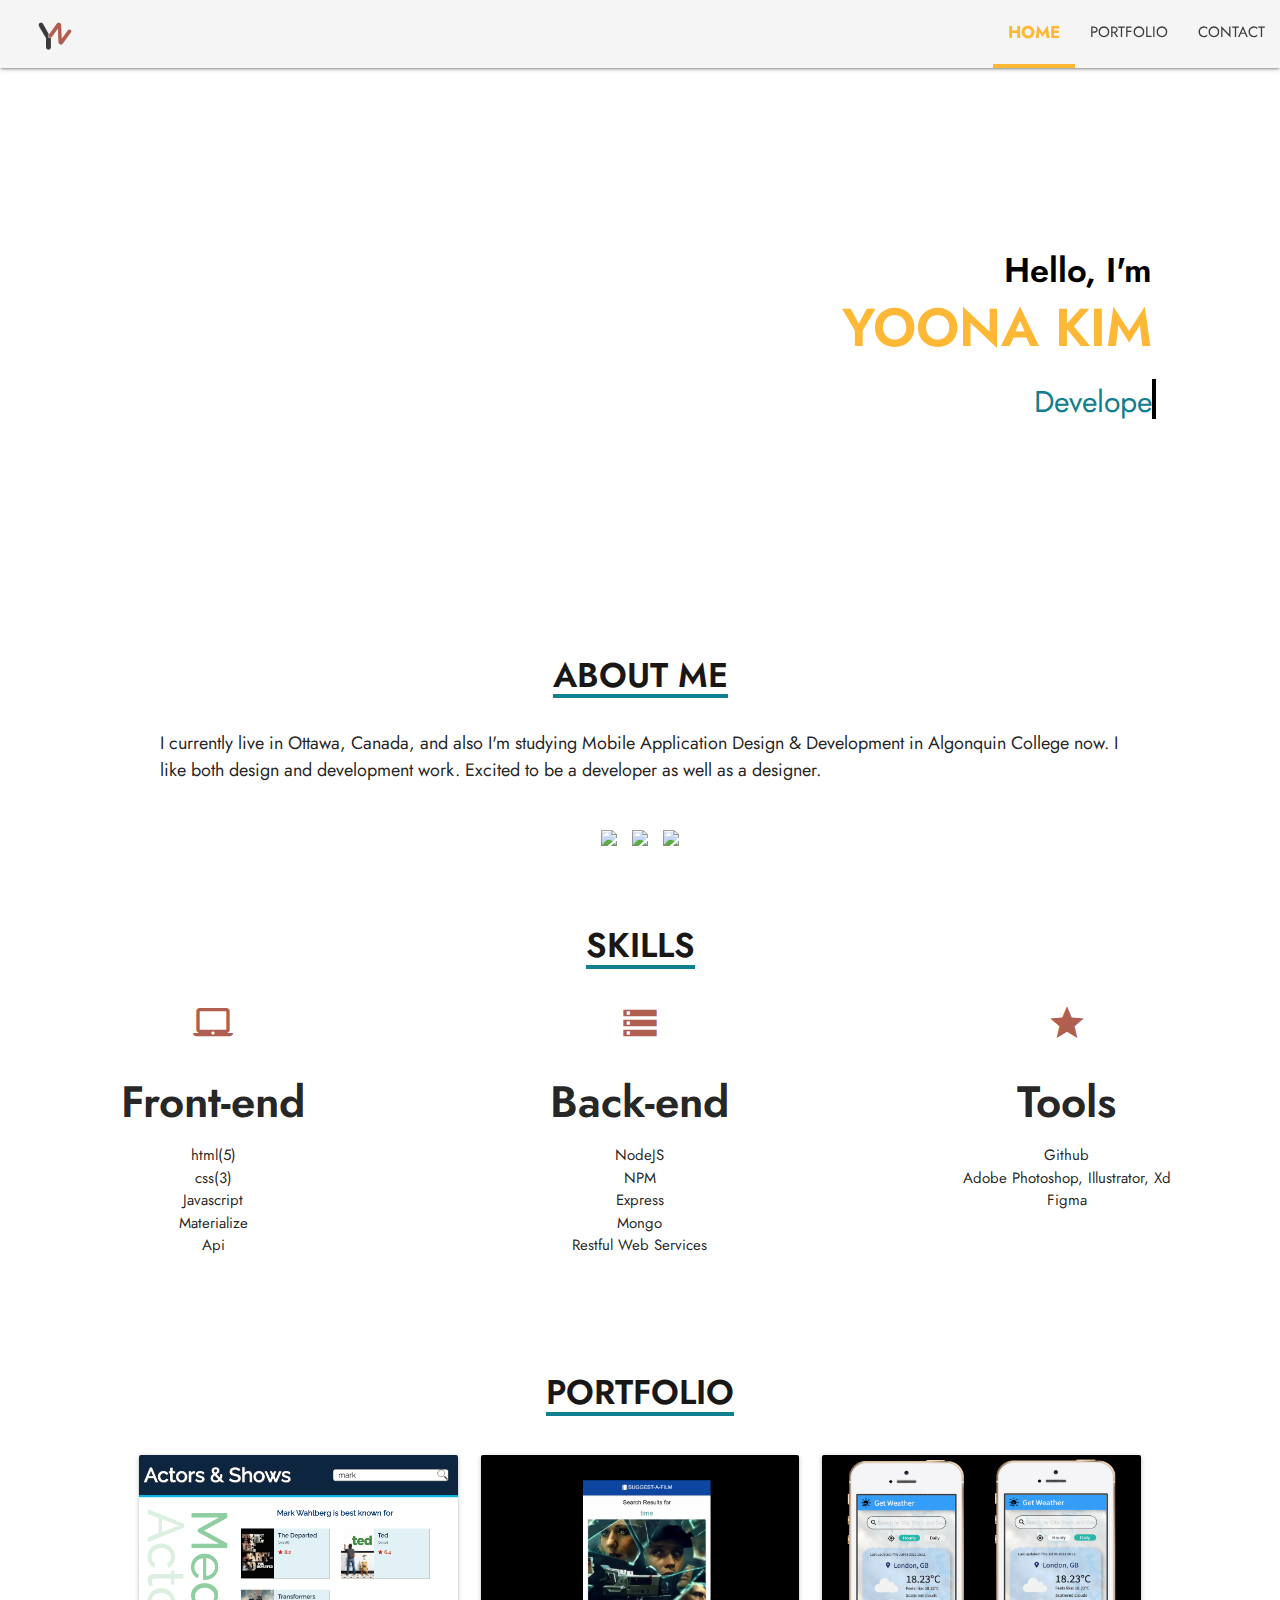
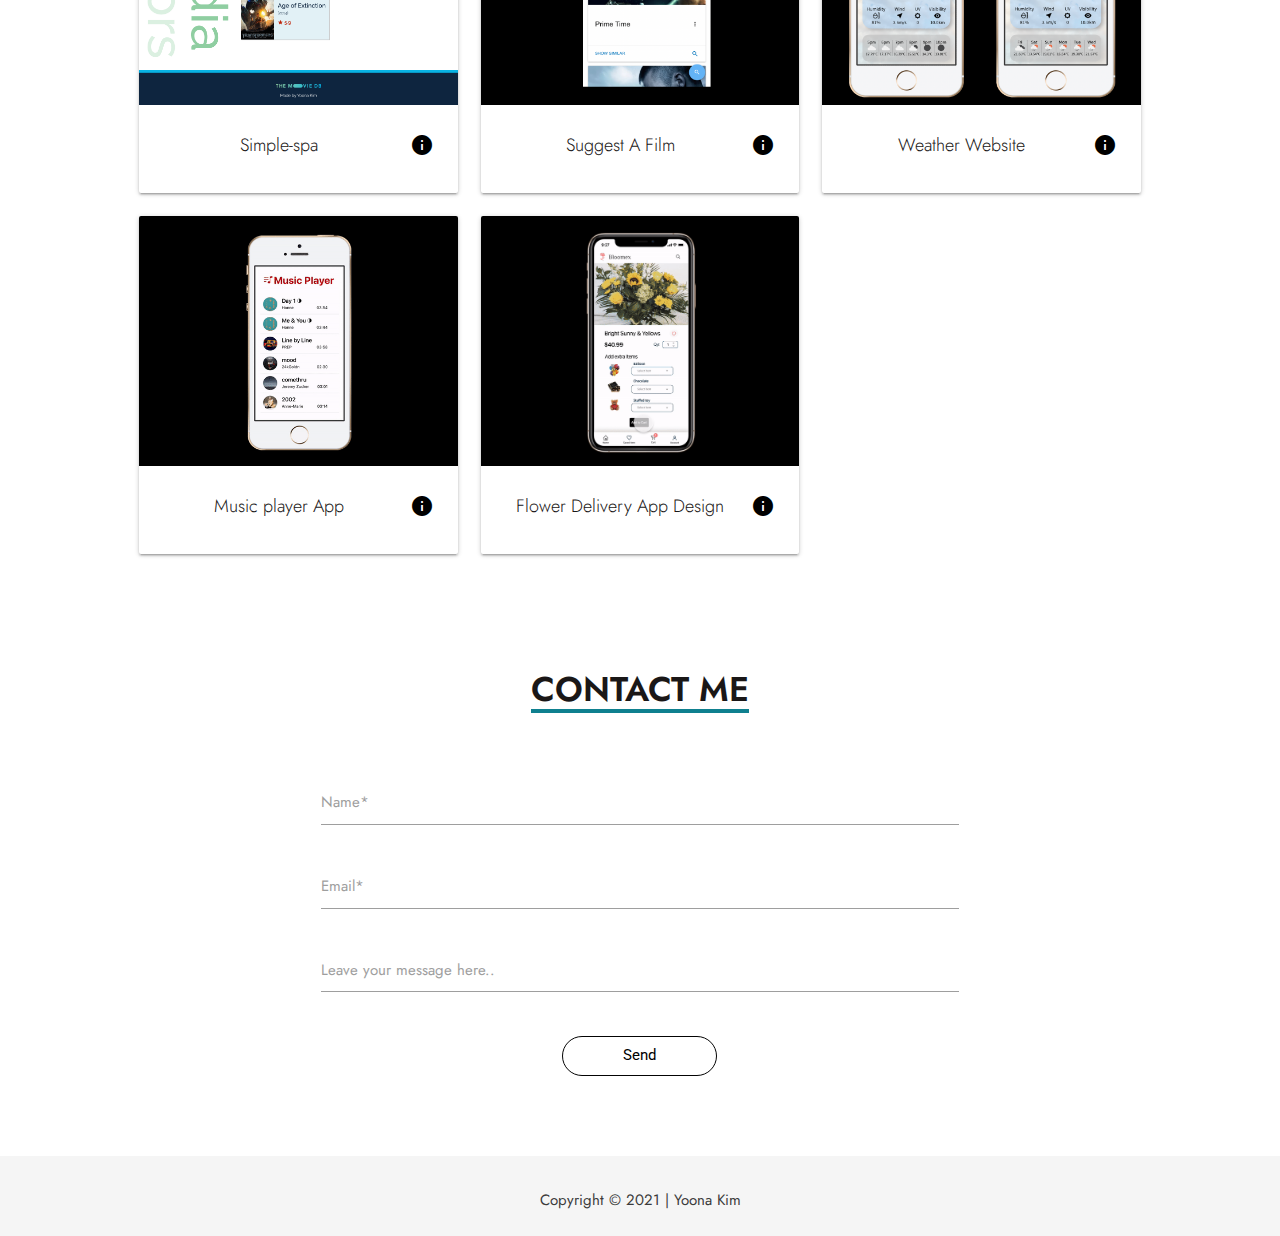
==== index.html @ 1acc555e "Update portfolio, css" ====
<!DOCTYPE html>
<html lang="en">
<head>
    <meta charset="UTF-8">
    <meta name="viewport" content="width=device-width, initial-scale=1.0">
       <!--Import Google Icon Font-->
      <link href="https://fonts.googleapis.com/icon?family=Material+Icons" rel="stylesheet">
       <!-- Compiled and minified CSS -->
     <link rel="stylesheet" href="https://cdnjs.cloudflare.com/ajax/libs/materialize/1.0.0/css/materialize.min.css">
     <link rel="stylesheet" href="./css/style.css">
     <link rel="stylesheet" href="./css/main.css">
     <link rel="shortcut icon" href="./img/logo.png" type="image/png">

     <title>Yoona Kim</title>
             
</head>

<body>
     <!-- nav bar -->
     <div class="navbar-fixed">
     <nav class="nav-extended grey lighten-4">
        <div class="nav-wrapper left-align">
          <a href="#" data-target="mobile-nav" class="sidenav-trigger black-text"><i class="material-icons">menu</i></a>
          <div class="nav-full">
            <a href="#" class="brand-logo"><img src="./img/logo.png"></a>
            <ul id="nav-mobile" class="right hide-on-med-and-down">
                <li><a href="#" class="activePage">HOME</a></li>
                <li><a href="#portfolio">PORTFOLIO</a></li>
                <li><a href="#contactMe">CONTACT</a></li>
            </ul>
          </div>
        </div>
      </nav>
    </div>
    
      <ul class="sidenav sidenav-close" id="mobile-nav">
        <li><div class="user-view">
            <div class="background">
            </div>
            <a href="#user"><img class="circle" src="./img/profile.jpg"></a>
            <a href="#name"><span class="white-text name">YOONA KIM</span></a>
            <a href="#email"><span class="white-text email">isyoonakim@gmail.com</span></a>
          </div> 
        </li>
          <li><a class="subheader">Welcome, everyone!</a></li>
          <li><div class="divider"></div></li>
          <li><a href="#"><i class="material-icons">home</i>HOME</a></li>
          <li><a href="#portfolio"><i class="material-icons">developer_board</i>PORTFOLIO</a></li>
          <li><a href="#contactMe"><i class="material-icons">contacts</i>CONTACT</a></li>
      </ul>
    <!-- Header -->
    <header>
      <div class="parallax-container valign-wrapper">
        <div class="section no-pad-bot">
          <div class="parallax"></div>
        <div class="container valign">
            <div class="header black-text">
              <h4>Hello, I'm</h4>
              <h2 class="title">YOONA KIM</h2>
              <span class="typing" data-wait="3000" data-words='["Developer, Designer, and Creator.", "Like to learn new for me.", "Enjoy to solve problems."]'></span>
            </div>
            
          </div>
        </div>
      </div>
    </header>
    
    <!-- About me / skills -->
     <div class="content center-align">
        <div class="row container" id="aboutMe">
          <h4 class="subTitle">ABOUT ME</h2>
          <p class="left-align">I currently live in Ottawa, Canada, and also I'm studying Mobile Application Design & Development in Algonquin College now. I like both design and development work. Excited to be a developer as well as a designer.</p>
        </div>
        <div class="socialMedia">
          <ul>
              <li><a href="https://github.com/yoonak" target="_blank"><img src="https://img.icons8.com/material-sharp/200/000000/github.png" class="icon"/></a></li>
              <li><a href="https://www.instagram.com/__yoonak/" target="_blank"><img src="https://img.icons8.com/ios-filled/200/000000/instagram.png" class="icon"/></a></li>
              <li><a href="https://www.facebook.com/devyoonak" target="_blank"><img src="https://img.icons8.com/ios-filled/200/000000/facebook.png" class="icon"/></a></li>
          </ul>
      </div>

          <div class="row column"  id="skill">
            <div class="col s12">
              <h4 class="subTitle">SKILLS</h4>
            </div>
          </div>
          <div class="row content">
            <div class="skills col s12 m4 l4">
              <i class="material-icons">laptop_mac</i>
              <h3>Front-end</h3>
              <ul>
                <li>html(5)</li>
                <li>css(3)</li>
                <li>Javascript</li>
                <li>Materialize</li>
                <li>Api</li>
              </ul>
            </div>
            <div class="skills col s12 m4 l4">
              <i class="material-icons">storage</i>
              <h3>Back-end</h3>
              <ul>
                <li>NodeJS</li>
                <li>NPM</li>
                <li>Express</li>
                <li>Mongo</li>
                <li>Restful Web Services</li>
              </ul>
            </div>
            <div class="skills col s12 m4 l4">
              <i class="material-icons">star</i>
              <h3>Tools</h3>
              <ul>
                <li>Github</li>
                <li>Adobe Photoshop, Illustrator, Xd</li>
                <li>Figma</li>
              </ul>
            </div>
          </div>
     
    <!-- portfolio -->
    <div class="content">
      <h4 class="subTitle">PORTFOLIO</h2>
      <div class="row container" id="portfolio">
        <div class="col s12 m6 l4">
            <div class="card">
                <div class="card-image waves-effect waves-block waves-light">
                  <img class="activator" src="./img/portfolio1.png">
                </div>
                <div class="card-content">
                  <span class="card-title activator">Simple-spa<i class="material-icons black-text right">info</i></span>
                </div>
                <div class="card-reveal">
                    <span class="card-title">
                     <i class="material-icons black-text right">close</i>About this project</span>   
                      <p>A simple Single Page Application using The MovieDB API. Users can search for the actor's name and then obtain the actors with the name as the result. Also, clicking on one of the actors displays the movie of the actor users clicked on.</p>
                    <span class="card-title">Technology I used</span>  
                      <p>HTML / CSS / JavaScript</p>   
                      <span class="demo"><a href="https://yoona-simplespa.netlify.app/">DEMO</a></span> 
                </div>
              </div>
        </div>

      
        <div class="col s12 m6 l4">
            <div class="card">
                <div class="card-image waves-effect waves-block waves-light">
                  <img class="activator" src="./img/portfolio3.png">
                </div>
                <div class="card-content">
                  <span class="card-title activator">Suggest A Film<i class="material-icons black-text right">info</i></span>
                </div>
                <div class="card-reveal">
                    <span class="card-title">
                        <i class="material-icons black-text right">close</i> About this project</span>   
                      <p>Offline-first PWA built using IndexedDB, service worker with the The Movie DB API. Users can search a movie and then if clicking on one of the movies, be suggested other movies related to that.</p>
                    <span class="card-title">Technology I used</span>  
                      <p>HTML / CSS / JavaScript</p> 
                      <span class="demo"><a href="https://yoona-suggestafilm.netlify.app/">DEMO</a></span>        
                  </div>
              </div>
        </div>
     
        <div class="col s12 m6 l4">
            <div class="card">
                <div class="card-image waves-effect waves-block waves-light">
                  <img class="activator" src="./img/portfolio2.png">
                </div>
                <div class="card-content">
                  <span class="card-title activator">Weather Website<i class="material-icons black-text right">info</i></span>
                </div>
                <div class="card-reveal">
                    <span class="card-title">
                        <i class="material-icons black-text right">close</i> About this project</span>    
                      <p>A weather website based on a mobile first, responsive design using the Openweather API. Users can get weather information of a place whatever they want including the current location as well.</p>
                    <span class="card-title">Technology I used</span>  
                      <p>HTML / CSS / JavaScript</p>
                      <span class="demo"><a href="https://yoona-getweather.netlify.app/">DEMO</a></span>         
                </div>
              </div> 
         </div>
         <div class="col s12 m6 l4">
          <div class="card">
              <div class="card-image waves-effect waves-block waves-light">
                <img class="activator" src="./img/portfolio4.gif">
              </div>
              <div class="card-content">
                <span class="card-title activator">Music player App<i class="material-icons black-text right">info</i></span>
              </div>
              <div class="card-reveal">
                  <span class="card-title">
                      <i class="material-icons black-text right">close</i> About this project</span>    
                    <p>A cordova music player app</p>
                  <span class="card-title">Technology I used</span>  
                    <p>HTML / CSS / JavaScript</p>         
              </div>
            </div> 
        </div>
        <div class="col s12 m6 l4">
          <div class="card">
              <div class="card-image waves-effect waves-block waves-light">
                <img class="activator" src="./img/portfolio5.gif">
              </div>
              <div class="card-content">
                <span class="card-title activator">Flower Delivery App Design<i class="material-icons black-text right">info</i></span>
              </div>
              <div class="card-reveal">
                  <span class="card-title">
                      <i class="material-icons black-text right">close</i> About this project</span>    
                    <p>A flower delivery app design based on checkout sequence</p>
                  <span class="card-title">Technology I used</span>  
                    <p>Figma</p>         
              </div>
            </div> 
        </div>

      </div>
    </div>

       
          
        <!-- contact me -->
        <div class="content">
          <div class="container" id="contactMe">
            <h4 class="subTitle">CONTACT ME</h2>
           </form>
              <div class="row col s12">
                  <div class="col s12 offset-m1 m10 offset-l2 l8 container contactText"></div>      
               <form action="https://formsubmit.co/isyoonakim@gmail.com" method="POST" enctype=”multipart/form-data” name=”EmailForm” class="col s12 offset-m1 m10 offset-l2 l8">
                <div class="input-field col s12">
                  <input id="icon_prefix" type="text" name="text" class="validate" required>
                  <label for="icon_prefix">Name*</label>
                </div>
                <div class="input-field col s12">
                  <input id="icon_email" type="email" name="email" class="validate" required>
                  <label for="icon_email">Email*</label>
                </div>
                <div class="input-field col s12">
                <textarea id="textarea2" class="materialize-textarea"  data-length="200" name="text" required></textarea>
                <label for="textarea2">Leave your message here..</label>
                </div>
                 <div class="center-align">
                  <button id="submit" type="submit" name="action" value="Submit">Send</button>
                  </div>
                  <input type="hidden" name="_next" value="http://yoonak.com/thanks.html">
               </form>    
                </div>
              </div>
          </div>
      </div>
    </main>
    
    <!-- footer -->
    <footer class="page-footer grey lighten-4">
        <div class="footer-copyright center-align grey lighten-4">
          <div class="container">
            <div>Copyright © 2021 | Yoona Kim</div>
          </div>
        </div>
    </footer>



     <!-- Compiled and minified JavaScript -->
     <script src="https://cdnjs.cloudflare.com/ajax/libs/materialize/1.0.0/js/materialize.min.js"></script>
     <script src="./js/main.js"></script>
    </body>
</html>
---- css/style.css ----
@import url('https://fonts.googleapis.com/css2?family=Roboto&display=swap');
@import url('https://fonts.googleapis.com/css2?family=Jost&display=swap');
* {
    box-sizing: border-box;
}

body {
    font-family: 'Jost', 'Times New Roman', Times, serif;
    min-width: auto;
    min-height: 100%;
 }

h2, h3, h4, h5 {
    font-family: 'Jost', 'Times New Roman', Times, serif;
    font-weight: 600;
}

.brand-logo {
    display: flex;
}

.brand-logo img {
    width: 50px;
    height: 50px;
    margin-top: .7rem;
}

.background {
    background: linear-gradient(to right, rgba(20, 20, 20, 0.511) 20%,
    rgba(15, 15, 15, 0.531)), url(https://images.unsplash.com/photo-1444418776041-9c7e33cc5a9c?ixid=MXwxMjA3fDB8MHxzZWFyY2h8MjB8fGNvZmZlZXxlbnwwfHwwfA%3D%3D&ixlib=rb-1.2.1&auto=format&fit=crop&w=300&q=60);
   
}

.parallax-container {
    min-height: 60vh;
    height: auto;
}

.parallax {
    background: linear-gradient(to left, rgba(255, 255, 255, 0.7) 40%,
    rgb(255, 255, 255, 0.3)), url(https://images.unsplash.com/photo-1482062364825-616fd23b8fc1?ixid=MXwxMjA3fDB8MHxwaG90by1wYWdlfHx8fGVufDB8fHw%3D&ixlib=rb-1.2.1&auto=format&fit=crop&w=1250&q=80);
    background-size: cover;
   
}

.parallax-container .section {
   width: 100%;
}

#nav-mobile li a.activePage {
    border-bottom: 4px solid #FFB835;
    color: #FFB835;
    font-weight: 700;
    font-size: 17px;
}

#nav-mobile li a { 
    color: #3B3B3B;
}

#nav-mobile li a:active,
#nav-mobile li a:hover {
    color: #FFB835;
}

.subTitle {
    display: inline-block;
    border-bottom: 4px solid rgb(15, 128, 143);
}

.title {
    margin-top: -5px;
}

.header {
    margin-top: -5rem;
    text-align: end;
}

.header span {
    right: 10%;
}


.page-footer .footer-copyright .container {
    color: #3B3B3B; 
}

.page-footer {
    display: flex;
    height: 80px;
}

.page-footer .footer-copyright {
    width: 100%;
}

.typing {
    position: absolute;
    font-size: 2rem;
    color: rgb(15, 128, 143);
}

.typing::after {
    content: "";
    position: absolute;
    width: 1px;
    height: 90%;
    border-right: 4px solid #000;
    animation: blink 1s infinite ease-in-out;
}

.icon {
    width: 35px;
}

#submit {
    padding: 10px 4rem;
    font-size: 1rem;
    align-self: center;
    border-radius: 30px;
    background-color:rgb(255, 255, 255);
    border: 1px solid rgb(3, 3, 3);
    outline: none;
    text-decoration: none;
    margin-top: 1rem;
    cursor: pointer;
    transition: all .3s ease-in-out;
}

#submit:hover, 
#submit:focus, 
#submit:active {
    background-color:rgb(0, 0, 0);
    color: white;
}

@keyframes blink {
    0% {
        opacity: 0;
    }
    80%{
        opacity: 1;
    }
    100% {
        opacity: 1;
    }
}

/* home */

#aboutMe {
    width: 80vw;
}

#skill {
    width: 90vw;
    margin-bottom: -10px;
}

.socialMedia ul {
    display: flex;
    flex-direction: row;
    align-items: center;
    justify-content: center;
}

/* skills */
.skills .material-icons {
    font-size: 40px;
    color: #B05E4F;
}

/* portfolio */

.card-image img{
    height: 250px;
}

.card-reveal {
    text-align: left;
}

.card-title.activator {
    font-size: 18px;
}

.card-reveal .card-title {
    margin-bottom: -15px;
    color:#B05E4F;
}

.demo {
    border-radius: 10px;
    border: 1px solid #000;
    padding: 4px;
    display: inline-block;
    cursor: pointer;
}

.demo a {
    color: #000;
}

.demo:hover {
    background-color: rgba(156, 156, 156, 0.192);
}

/* thanks page */
.thanks-container {
    display: flex;
    flex-direction: column;
    font-size: 25px;
    justify-content: center;
    align-items: center;
    min-height: 80vh;
}

.thanks-container .text {
    display: flex;
    flex-direction: column;
    justify-content: center;
    align-items: center;
}

.thanks-container .text span {
    font-size: 20px;
    margin: 20px;
}

.thanks-container .text span a {
    color:#B05E4F;
}



/************************
  Media Queries
************************/
@media only screen and (max-width: 400px){
    .header {
        padding: 1rem;
    }
    .card-image img{
        height: 220px;
    }
    .skills h3 {
        margin-top: 10px;
    }
  
    .brand-logo img{
        width: 45px;
        margin-top: .3rem;
    }
    .thanks-container {
        font-size: 16px;
    }
   
    .typing {
        font-size: 1.2rem;
    }
}

@media only screen and (min-width: 900px) {
    #aboutMe {
        width: 75vw;
    }

    .container {
        width: 80vw;
    }

    .card-image img{
        height: 250px;
    }
}

@media only screen and (max-width: 900px) {
    .brand-logo img {
        margin-top: .3rem;
    }
}
---- css/main.css ----
body{font-size:15px}.title{color:#FFB835}.subTitle,.card-title{color:rgb(26, 23, 23)}.contactText{font-size:18px;margin:18px}.content{padding-top:30px;padding-bottom:30px}#aboutMe{font-size:18px}#skill{padding-top:30px}#portfolio{padding-top:18px}footer{padding-bottom:30px}.socialMedia ul li{padding:7.5px}@media only screen and (max-width: 400px){h2,h3,h4,h5{font-size:18px}.title{font-size:30px}.skillCard{font-size:15px}}@media only screen and (min-width: 600px)and (max-width: 900px){#aboutMe{font-size:21.6px}}@media only screen and (min-width: 900px){.skillCard{font-size:19.8px}.contactText{font-size:23.4px}.brand-logo img{margin-left:30px}}/*# sourceMappingURL=main.css.map */
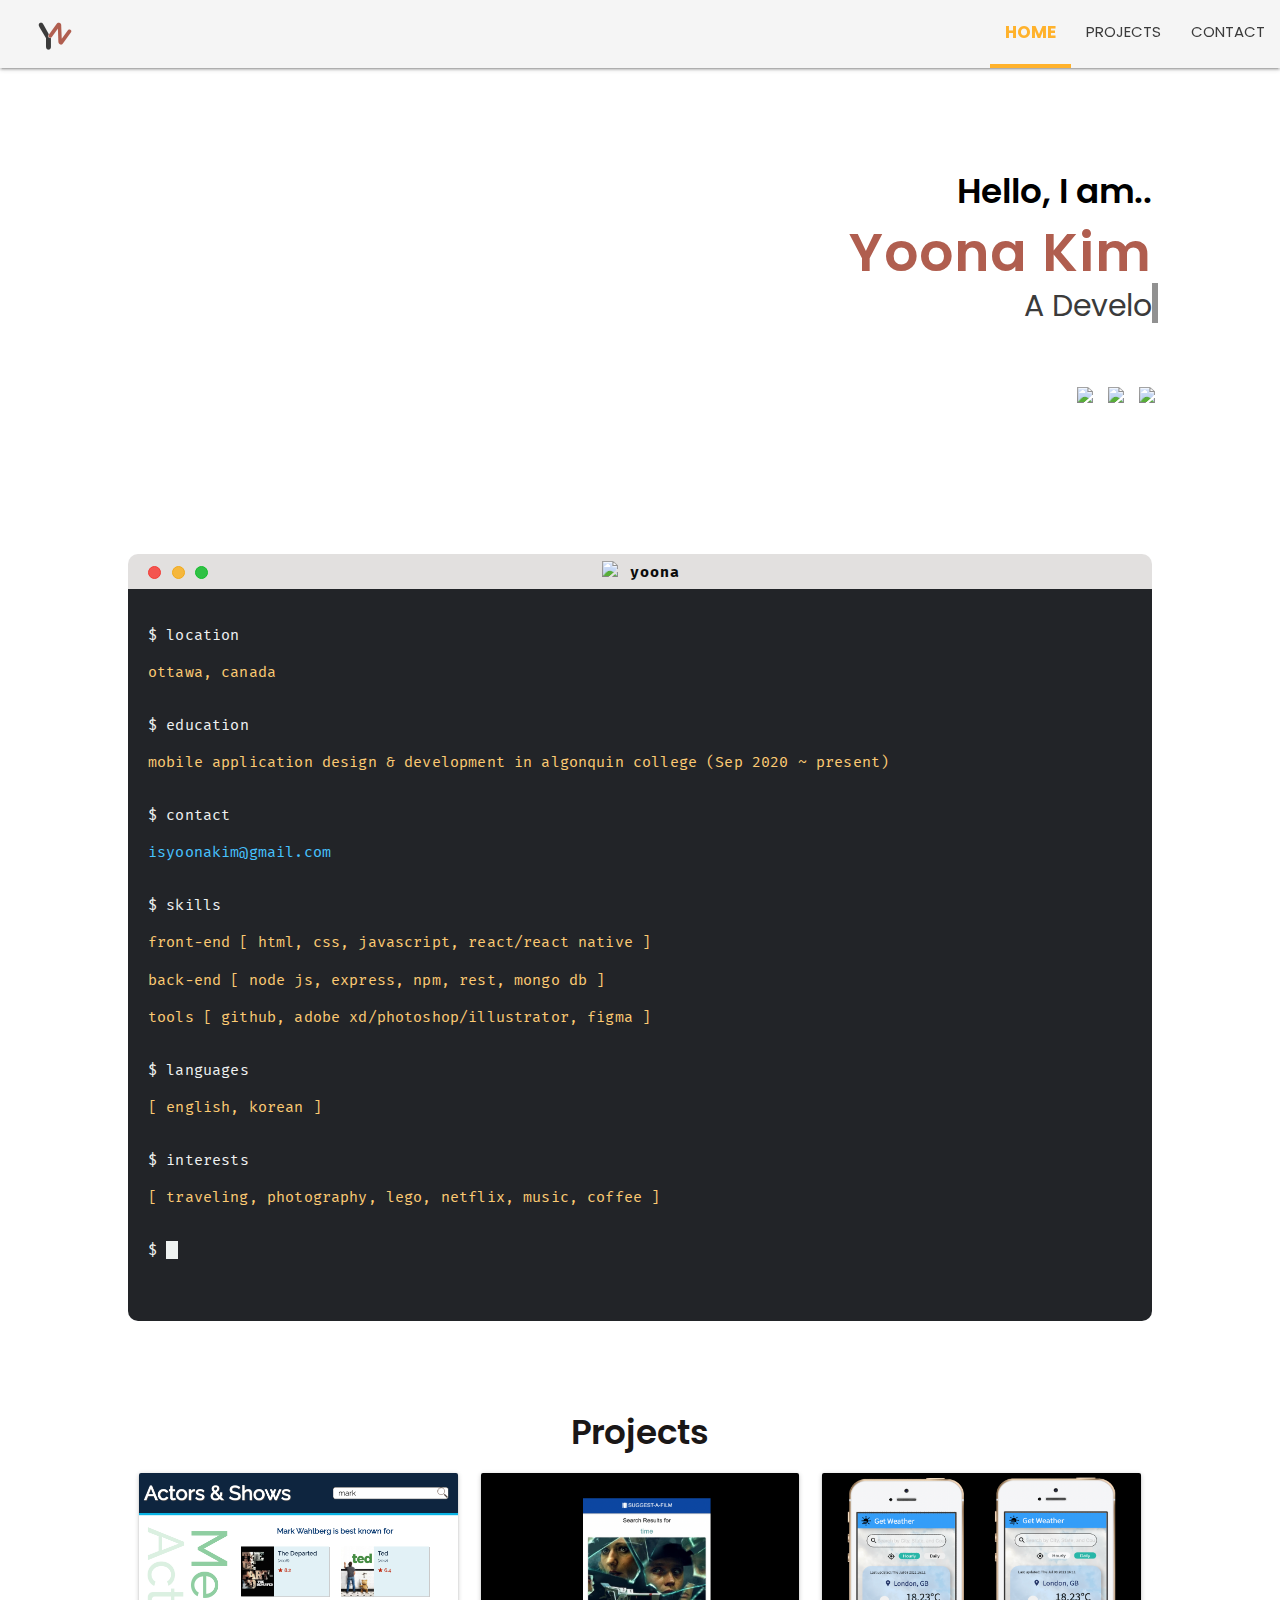
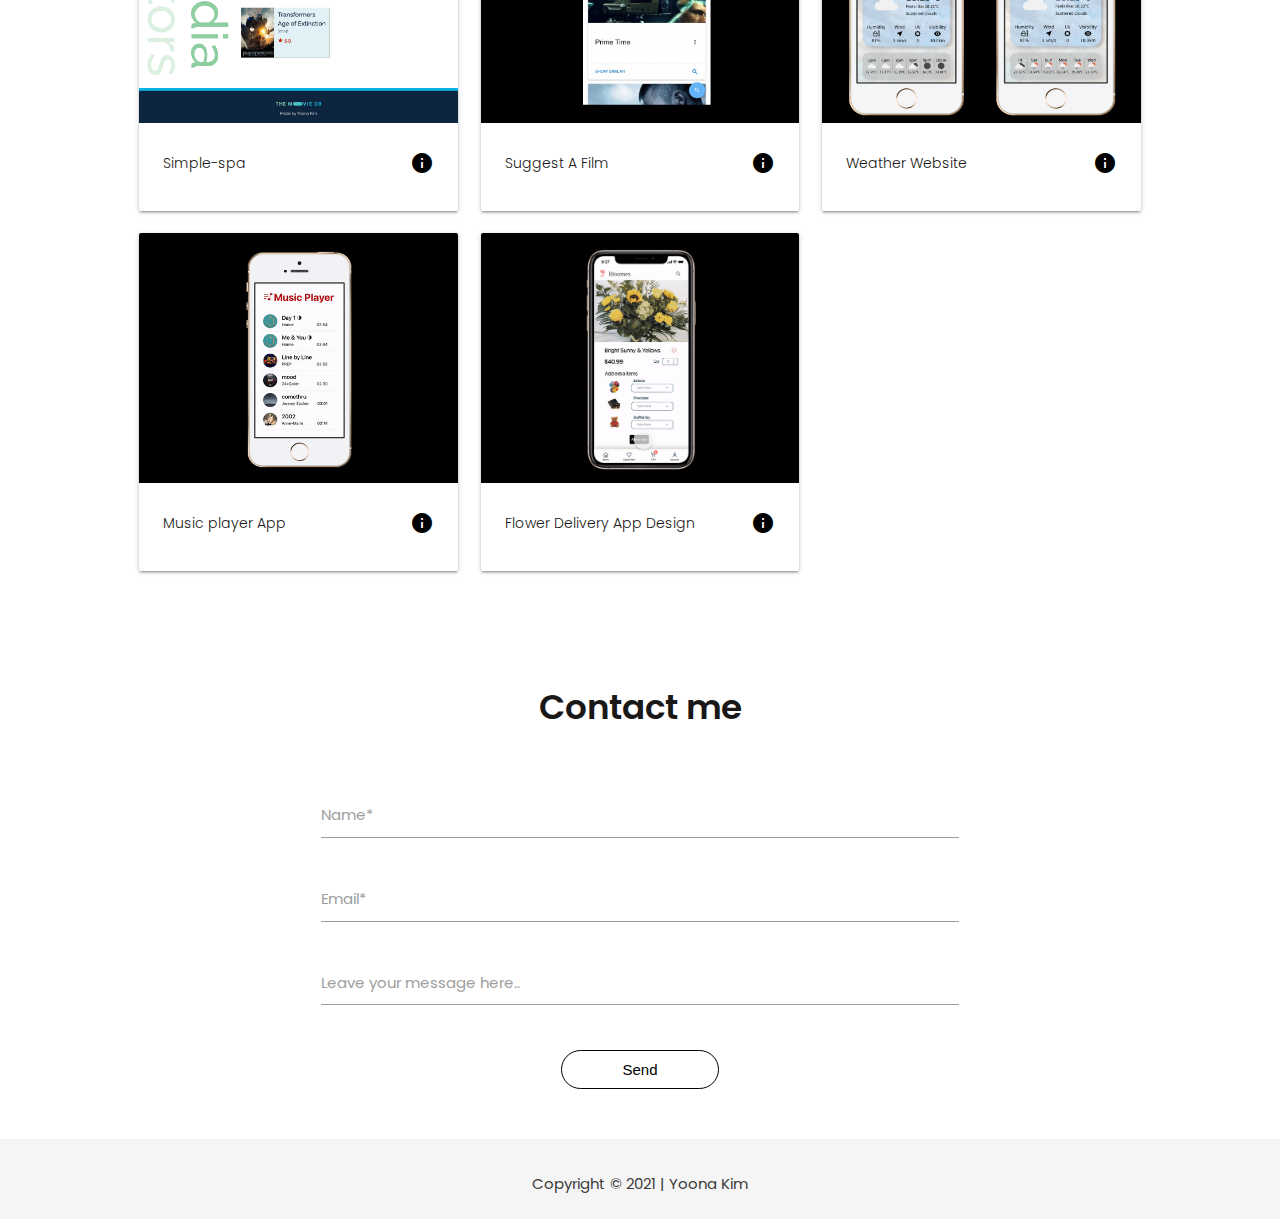
==== commit aab83d5b: "Update format" ====
--- a/index.html
+++ b/index.html
@@ -7,6 +7,7 @@
       <link href="https://fonts.googleapis.com/icon?family=Material+Icons" rel="stylesheet">
        <!-- Compiled and minified CSS -->
      <link rel="stylesheet" href="https://cdnjs.cloudflare.com/ajax/libs/materialize/1.0.0/css/materialize.min.css">
+     <link href="https://cdnjs.cloudflare.com/ajax/libs/font-awesome/5.12.0-2/css/all.min.css" rel="stylesheet">
      <link rel="stylesheet" href="./css/style.css">
      <link rel="stylesheet" href="./css/main.css">
      <link rel="shortcut icon" href="./img/logo.png" type="image/png">
@@ -25,7 +26,7 @@
             <a href="#" class="brand-logo"><img src="./img/logo.png"></a>
             <ul id="nav-mobile" class="right hide-on-med-and-down">
                 <li><a href="#" class="activePage">HOME</a></li>
-                <li><a href="#portfolio">PORTFOLIO</a></li>
+                <li><a href="#projects">PROJECTS</a></li>
                 <li><a href="#contactMe">CONTACT</a></li>
             </ul>
           </div>
@@ -37,91 +38,95 @@
         <li><div class="user-view">
             <div class="background">
             </div>
-            <a href="#user"><img class="circle" src="./img/profile.jpg"></a>
-            <a href="#name"><span class="white-text name">YOONA KIM</span></a>
+            <a href="#name"><span class="white-text name">Yoona Kim</span></a>
             <a href="#email"><span class="white-text email">isyoonakim@gmail.com</span></a>
           </div> 
         </li>
           <li><a class="subheader">Welcome, everyone!</a></li>
           <li><div class="divider"></div></li>
           <li><a href="#"><i class="material-icons">home</i>HOME</a></li>
-          <li><a href="#portfolio"><i class="material-icons">developer_board</i>PORTFOLIO</a></li>
-          <li><a href="#contactMe"><i class="material-icons">contacts</i>CONTACT</a></li>
+          <li><a href="#projects"><i class="material-icons">folder_open</i>PROJECTS</a></li>
+          <li><a href="#contactMe"><i class="material-icons">account_circle</i>CONTACT</a></li>
       </ul>
     <!-- Header -->
     <header>
       <div class="parallax-container valign-wrapper">
         <div class="section no-pad-bot">
-          <div class="parallax"></div>
+        <div class="parallax"></div>
         <div class="container valign">
             <div class="header black-text">
-              <h4>Hello, I'm</h4>
-              <h2 class="title">YOONA KIM</h2>
-              <span class="typing" data-wait="3000" data-words='["Developer, Designer, and Creator.", "Like to learn new for me.", "Enjoy to solve problems."]'></span>
+              <h4>Hello, I am..</h4>
+              <h2 class="title">Yoona Kim</h2>
+              <span class="typing" data-wait="3000" data-words='["A Developer, Designer, and Creator.", "An enthusiastic learner.", "A person who enjoys solving problems."]'></span>
             </div>
-            
+            <div class="socialMedia">
+              <ul>
+                  <li><a href="https://github.com/yoonak" target="_blank"><img src="https://img.icons8.com/material-sharp/200/000000/github.png" class="icon"/></a></li>
+                  <li><a href="https://www.instagram.com/__yoonak/" target="_blank"><img src="https://img.icons8.com/ios-filled/200/000000/instagram.png" class="icon"/></a></li>
+                  <li><a href="https://www.facebook.com/devyoonak" target="_blank"><img src="https://img.icons8.com/ios-filled/200/000000/facebook.png" class="icon"/></a></li>
+              </ul>
+          </div>
           </div>
         </div>
       </div>
     </header>
     
     <!-- About me / skills -->
-     <div class="content center-align">
-        <div class="row container" id="aboutMe">
-          <h4 class="subTitle">ABOUT ME</h2>
-          <p class="left-align">I currently live in Ottawa, Canada, and also I'm studying Mobile Application Design & Development in Algonquin College now. I like both design and development work. Excited to be a developer as well as a designer.</p>
-        </div>
-        <div class="socialMedia">
-          <ul>
-              <li><a href="https://github.com/yoonak" target="_blank"><img src="https://img.icons8.com/material-sharp/200/000000/github.png" class="icon"/></a></li>
-              <li><a href="https://www.instagram.com/__yoonak/" target="_blank"><img src="https://img.icons8.com/ios-filled/200/000000/instagram.png" class="icon"/></a></li>
-              <li><a href="https://www.facebook.com/devyoonak" target="_blank"><img src="https://img.icons8.com/ios-filled/200/000000/facebook.png" class="icon"/></a></li>
-          </ul>
-      </div>
-
-          <div class="row column"  id="skill">
-            <div class="col s12">
-              <h4 class="subTitle">SKILLS</h4>
-            </div>
-          </div>
-          <div class="row content">
-            <div class="skills col s12 m4 l4">
-              <i class="material-icons">laptop_mac</i>
-              <h3>Front-end</h3>
-              <ul>
-                <li>html(5)</li>
-                <li>css(3)</li>
-                <li>Javascript</li>
-                <li>Materialize</li>
-                <li>Api</li>
-              </ul>
-            </div>
-            <div class="skills col s12 m4 l4">
-              <i class="material-icons">storage</i>
-              <h3>Back-end</h3>
-              <ul>
-                <li>NodeJS</li>
-                <li>NPM</li>
-                <li>Express</li>
-                <li>Mongo</li>
-                <li>Restful Web Services</li>
-              </ul>
-            </div>
-            <div class="skills col s12 m4 l4">
-              <i class="material-icons">star</i>
-              <h3>Tools</h3>
-              <ul>
-                <li>Github</li>
-                <li>Adobe Photoshop, Illustrator, Xd</li>
-                <li>Figma</li>
-              </ul>
-            </div>
-          </div>
+    <div class="about">
+      <div class="terminal-header">
+        <div class="right-side-buttons">
+          <div class="close"></div>
+          <div class="minimize"></div>
+          <div class="full"></div>
+        </div>
+        <div class="title">
+          <img src="https://icons.iconarchive.com/icons/artua/mac/32/Home-icon.png">
+          <div>yoona</div>
+        </div>
+      </div>
+      <div class="terminal-window">
+          <div class="statement" id="top">
+              <p class="input">location</p>
+              <p class="return">ottawa, canada</p>
+          </div>
+          <div class="statement">
+              <p class="input">education</p>
+              <p class="return">mobile application design & development in algonquin college (Sep 2020 ~ present)</p>
+          </div>
+          <div class="statement">
+              <p class="input">contact</p>
+              <p class="return"><a href="mailto:isyoonakim@gmail.com">isyoonakim@gmail.com</a>
+              </p>
+          </div>
+          <!-- <div class="statement">
+              <p class="input">resume</p>
+              <p class="return"><a href="./yoonakim.pdf">yoonakim.pdf</a></p>
+          </div> -->
+          <div class="statement">
+              <p class="input">skills</p>
+              <p class="return">front-end [ html, css, javascript, react/react native ]</p>
+              <p class="return">back-end [ node js, express, npm, rest, mongo db ]</p>
+              <p class="return">tools [ github, adobe xd/photoshop/illustrator, figma ]</p>
+          </div>
+          <div class="statement">
+              <p class="input">languages</p>
+              <p class="return">[ english, korean ]</p>
+          </div>
+          <div class="statement">
+              <p class="input">interests</p>
+              <p class="return">[ traveling, photography, lego, netflix, music, coffee ]
+              </p>
+          </div>
+          <div class="statement" id="bottom">
+              <p class="input"><span>&nbsp;</span></p>
+          </div>
+      </div>
+  </div>
      
     <!-- portfolio -->
     <div class="content">
-      <h4 class="subTitle">PORTFOLIO</h2>
-      <div class="row container" id="portfolio">
+      <h4 class="subTitle center-align">Projects</h2>
+      <div class="row container" id="projects">
         <div class="col s12 m6 l4">
             <div class="card">
                 <div class="card-image waves-effect waves-block waves-light">
@@ -141,7 +146,6 @@
               </div>
         </div>
 
-      
         <div class="col s12 m6 l4">
             <div class="card">
                 <div class="card-image waves-effect waves-block waves-light">
@@ -172,7 +176,7 @@
                 <div class="card-reveal">
                     <span class="card-title">
                         <i class="material-icons black-text right">close</i> About this project</span>    
-                      <p>A weather website based on a mobile first, responsive design using the Openweather API. Users can get weather information of a place whatever they want including the current location as well.</p>
+                      <p>A weather website based on a mobile first, responsive design using the Openweather API. It allows users to search weather information of a place whatever they want including the current location as well.</p>
                     <span class="card-title">Technology I used</span>  
                       <p>HTML / CSS / JavaScript</p>
                       <span class="demo"><a href="https://yoona-getweather.netlify.app/">DEMO</a></span>         
@@ -222,7 +226,7 @@
         <!-- contact me -->
         <div class="content">
           <div class="container" id="contactMe">
-            <h4 class="subTitle">CONTACT ME</h2>
+            <h4 class="subTitle">Contact me</h2>
            </form>
               <div class="row col s12">
                   <div class="col s12 offset-m1 m10 offset-l2 l8 container contactText"></div>      
@@ -259,8 +263,6 @@
         </div>
     </footer>
 
-
-
      <!-- Compiled and minified JavaScript -->
      <script src="https://cdnjs.cloudflare.com/ajax/libs/materialize/1.0.0/js/materialize.min.js"></script>
      <script src="./js/main.js"></script>
--- a/css/style.css
+++ b/css/style.css
@@ -1,17 +1,17 @@
-@import url('https://fonts.googleapis.com/css2?family=Roboto&display=swap');
-@import url('https://fonts.googleapis.com/css2?family=Jost&display=swap');
+@import url('https://fonts.googleapis.com/css2?family=Poppins&display=swap');
+@import url('https://fonts.googleapis.com/css2?family=Fira+Mono&display=swap');
+
 * {
     box-sizing: border-box;
 }
 
 body {
-    font-family: 'Jost', 'Times New Roman', Times, serif;
-    min-width: auto;
+    font-family: 'Poppins', Arial, Helvetica, sans-serif;
+    min-width: 40vw;
     min-height: 100%;
  }
 
 h2, h3, h4, h5 {
-    font-family: 'Jost', 'Times New Roman', Times, serif;
     font-weight: 600;
 }
 
@@ -32,8 +32,7 @@
 }
 
 .parallax-container {
-    min-height: 60vh;
-    height: auto;
+    height: 50vh;
 }
 
 .parallax {
@@ -45,11 +44,15 @@
 
 .parallax-container .section {
    width: 100%;
+   display: flex;
+   justify-content: center;
+   align-content: center;
+   margin-top: 5%;
 }
 
 #nav-mobile li a.activePage {
-    border-bottom: 4px solid #FFB835;
-    color: #FFB835;
+    border-bottom: 4px solid #ffb22c;
+    color: #ffb22c;
     font-weight: 700;
     font-size: 17px;
 }
@@ -60,12 +63,11 @@
 
 #nav-mobile li a:active,
 #nav-mobile li a:hover {
-    color: #FFB835;
+    color: #ffb22c;
 }
 
 .subTitle {
-    display: inline-block;
-    border-bottom: 4px solid rgb(15, 128, 143);
+   text-align: center;
 }
 
 .title {
@@ -98,7 +100,7 @@
 .typing {
     position: absolute;
     font-size: 2rem;
-    color: rgb(15, 128, 143);
+    color: #3B3B3B;
 }
 
 .typing::after {
@@ -106,8 +108,8 @@
     position: absolute;
     width: 1px;
     height: 90%;
-    border-right: 4px solid #000;
-    animation: blink 1s infinite ease-in-out;
+    border-right: 6px solid rgba(0, 0, 0, 0.432);
+    animation: blink 2s infinite ease-in-out;
 }
 
 .icon {
@@ -147,29 +149,140 @@
     }
 }
 
-/* home */
-
-#aboutMe {
-    width: 80vw;
-}
-
-#skill {
-    width: 90vw;
-    margin-bottom: -10px;
-}
+/* About Me Terminal Window */
+
+.about {
+    text-align: left;
+    font-family: 'Fira Mono', monospace;
+    font-weight: 400;
+    margin-top: 30px;
+    margin: 40px 10%;
+}
+
+.terminal-header {
+    background-color: #b1acab60;
+    padding: 7px 20px 5px 20px;
+    font-weight: bold;
+    display: flex;
+    border-radius: 10px 10px 0 0;
+}
+
+.terminal-header .title {
+    color: rgb(12, 12, 12);
+    margin-left: 40%;
+}
+
+.title, .right-side-buttons {
+    margin: 0;
+    letter-spacing: 1px;
+}
+
+.right-side-buttons {
+    display: flex;
+    flex-direction: row;
+    justify-content: space-between;
+    align-items: center;
+    width: 60px;
+}
+
+.close, .minimize, .full {
+    width: 13px;
+    height: 13px;
+    border-radius: 50%;
+}
+
+.about .title img {
+    width: 20px;
+    margin-right: 8px;
+}
+
+.about .title {
+    display: flex;
+    flex-direction: row;
+}
+
+.close {
+    background-color: #F45550;
+    border: 1px solid #f33c36;
+}
+
+.minimize {
+    background-color: #F5B73D;
+    border: 1px solid #f2aa19;
+}
+
+.full {
+    background-color: #30C145;
+    border: 1px solid #13be2c;
+}
+
+.terminal-window {
+    background-color: #222428;
+    padding: 20px;
+    border-radius: 0 0 10px 10px;
+    letter-spacing: 0.01em;
+}
+
+.statement {
+    margin-bottom: 30px;
+}
+
+#top.statement {
+    margin-top: 10px;
+}
+
+#bottom.statement {
+    margin-bottom: 40px;
+}
+
+#bottom.statement .input span {
+    border-left: 0.8em solid;
+    animation: carat 1s steps(1) infinite;
+}
+
+.input {
+    color: #EFF2F1;
+    margin-bottom: 5px;
+}
+
+.return {
+    color: #FCCA73;
+}
+
+.return a {
+    color: #47C2FF;
+    text-decoration: none;
+}
+
+.return a:hover {
+    color: #ffa2bb;
+    transition: all 0.2s ease-out;
+}
+
+.about .terminal-window .statement .input:before {
+    content: "$\A0";
+}
+
+@keyframes carat {
+    50% {
+        border-color: transparent;
+    }
+}
+
+
 
 .socialMedia ul {
     display: flex;
     flex-direction: row;
-    align-items: center;
-    justify-content: center;
-}
-
-/* skills */
-.skills .material-icons {
-    font-size: 40px;
-    color: #B05E4F;
-}
+}
+
+.socialMedia {
+    display: flex;
+    justify-content: flex-end;
+    margin-top: 8%;
+    margin-right: -1%;
+}
+
 
 /* portfolio */
 
@@ -182,7 +295,8 @@
 }
 
 .card-title.activator {
-    font-size: 18px;
+    font-size: 14px;
+    text-align: left;
 }
 
 .card-reveal .card-title {
@@ -238,14 +352,14 @@
   Media Queries
 ************************/
 @media only screen and (max-width: 400px){
+    .parallax-container {
+        height: 40vh;
+    }
     .header {
         padding: 1rem;
     }
     .card-image img{
         height: 220px;
-    }
-    .skills h3 {
-        margin-top: 10px;
     }
   
     .brand-logo img{
@@ -259,12 +373,20 @@
     .typing {
         font-size: 1.2rem;
     }
+
+    .socialMedia {
+        margin-top: 0;
+    }
+
+    .icon {
+        width: 25px;
+    }
+    .terminal-header .title {
+        font-size: 15px;
+    }
 }
 
 @media only screen and (min-width: 900px) {
-    #aboutMe {
-        width: 75vw;
-    }
 
     .container {
         width: 80vw;
@@ -279,4 +401,7 @@
     .brand-logo img {
         margin-top: .3rem;
     }
+    .socialMedia {
+        margin-top: 10%;
+    }
 }--- a/css/main.css
+++ b/css/main.css
@@ -1 +1 @@
-body{font-size:15px}.title{color:#FFB835}.subTitle,.card-title{color:rgb(26, 23, 23)}.contactText{font-size:18px;margin:18px}.content{padding-top:30px;padding-bottom:30px}#aboutMe{font-size:18px}#skill{padding-top:30px}#portfolio{padding-top:18px}footer{padding-bottom:30px}.socialMedia ul li{padding:7.5px}@media only screen and (max-width: 400px){h2,h3,h4,h5{font-size:18px}.title{font-size:30px}.skillCard{font-size:15px}}@media only screen and (min-width: 600px)and (max-width: 900px){#aboutMe{font-size:21.6px}}@media only screen and (min-width: 900px){.skillCard{font-size:19.8px}.contactText{font-size:23.4px}.brand-logo img{margin-left:30px}}/*# sourceMappingURL=main.css.map */
+body{font-size:15px}.title{color:#B05E4F}.subTitle,.card-title{color:rgb(26, 23, 23)}.contactText{font-size:18px;margin:18px}.content{padding-top:30px;padding-bottom:30px}#aboutMe{font-size:18px}#skill{padding-top:30px}#portfolio{padding-top:18px}footer{padding-bottom:30px}.socialMedia ul li{padding:7.5px}@media only screen and (max-width: 400px){h2,h3,h4,h5{font-size:18px}.title{font-size:30px}.skillCard{font-size:15px}}@media only screen and (min-width: 600px)and (max-width: 900px){#aboutMe{font-size:21.6px}}@media only screen and (min-width: 900px){.skillCard{font-size:19.8px}.contactText{font-size:23.4px}.brand-logo img{margin-left:30px}}/*# sourceMappingURL=main.css.map */
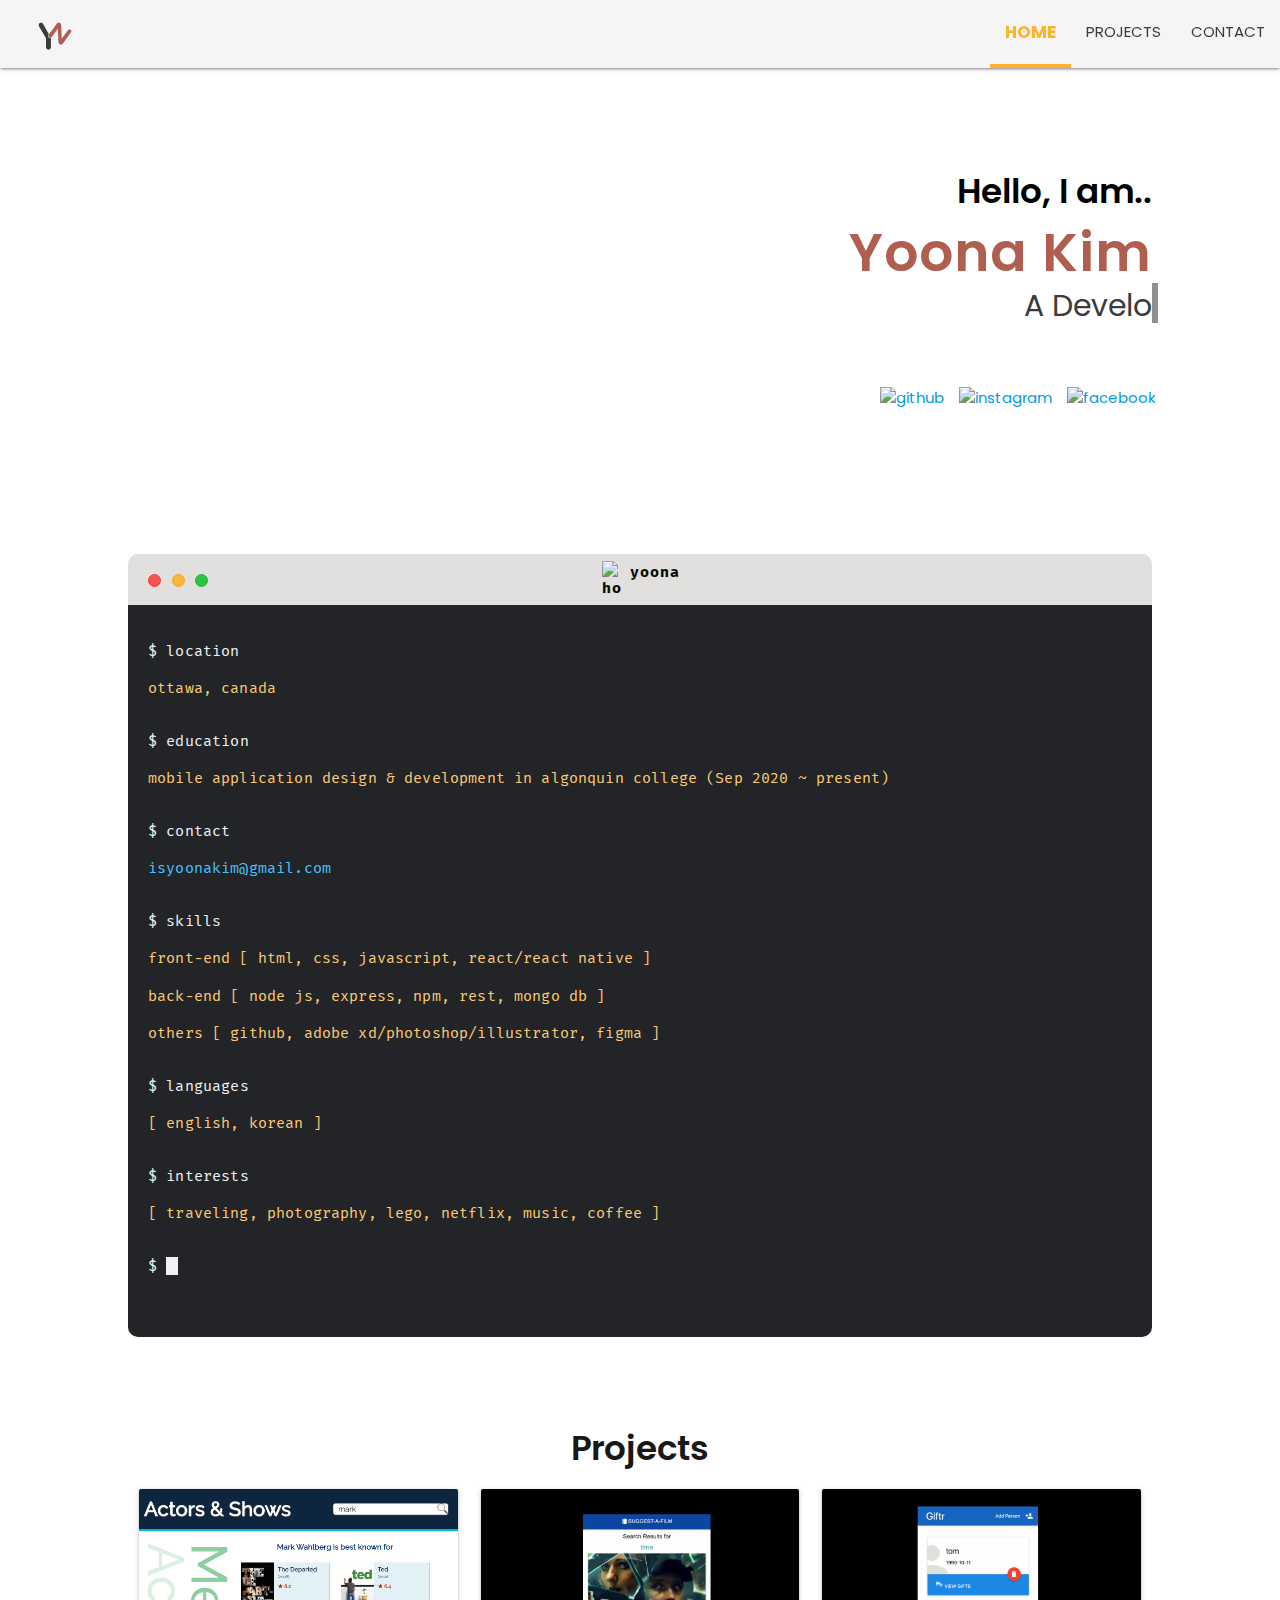
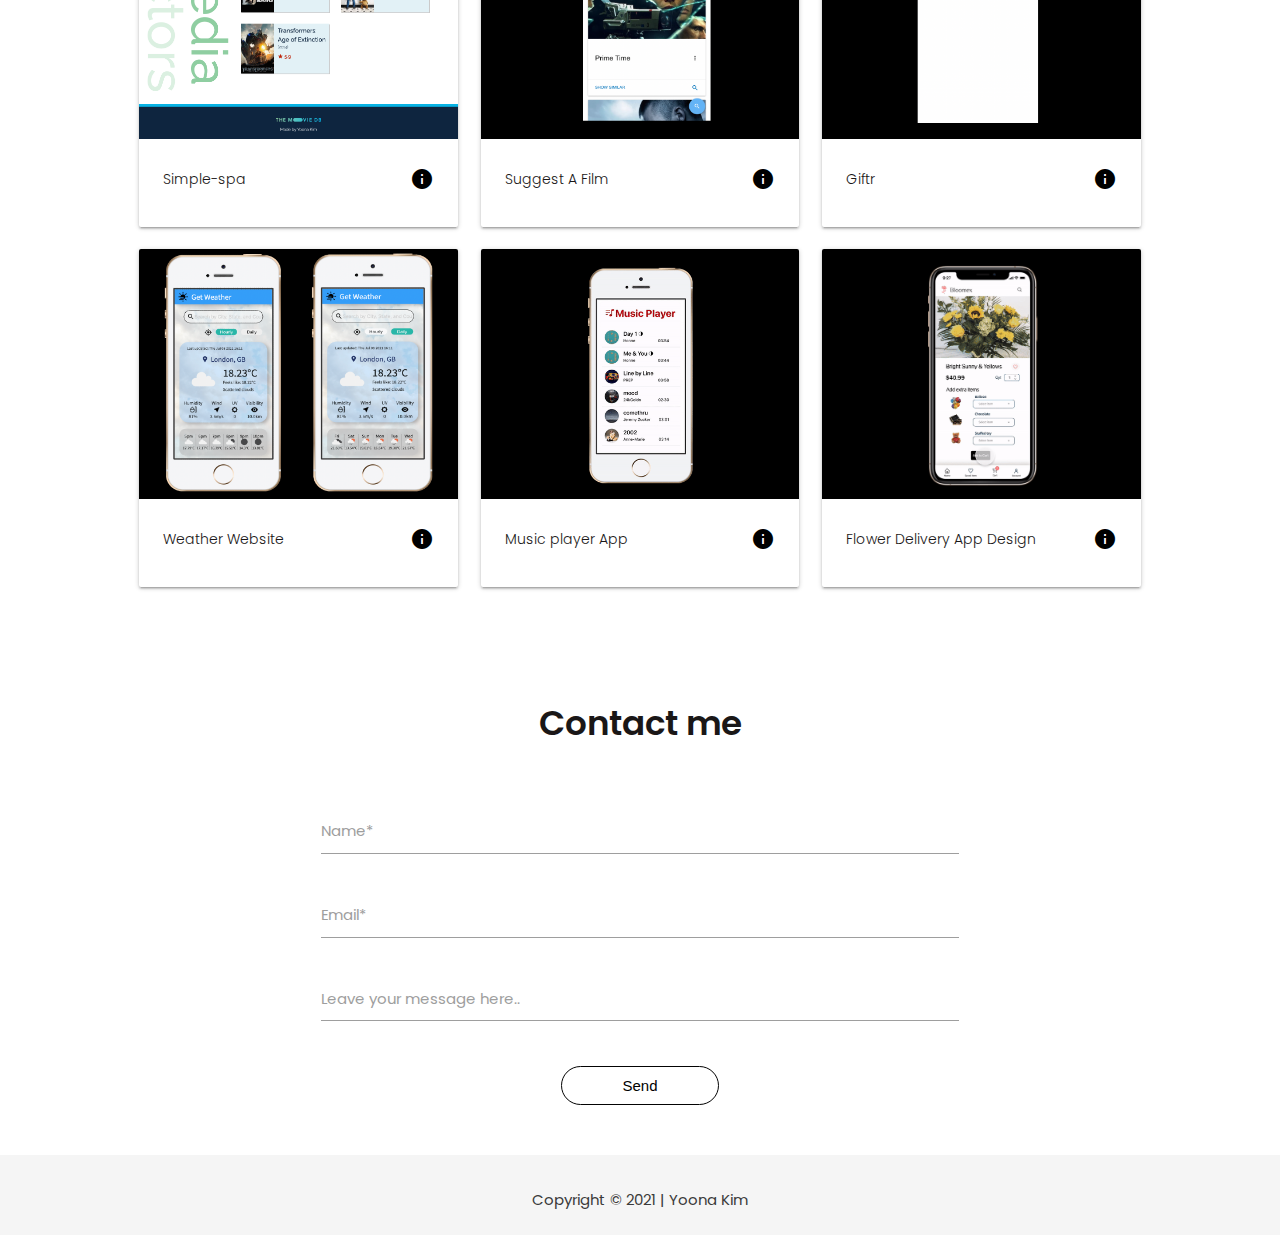
==== commit e1b795ee: "Update portfolio" ====
--- a/index.html
+++ b/index.html
@@ -23,7 +23,7 @@
         <div class="nav-wrapper left-align">
           <a href="#" data-target="mobile-nav" class="sidenav-trigger black-text"><i class="material-icons">menu</i></a>
           <div class="nav-full">
-            <a href="#" class="brand-logo"><img src="./img/logo.png"></a>
+            <a href="#" class="brand-logo"><img src="./img/logo.png" alt="logo"></a>
             <ul id="nav-mobile" class="right hide-on-med-and-down">
                 <li><a href="#" class="activePage">HOME</a></li>
                 <li><a href="#projects">PROJECTS</a></li>
@@ -42,7 +42,7 @@
             <a href="#email"><span class="white-text email">isyoonakim@gmail.com</span></a>
           </div> 
         </li>
-          <li><a class="subheader">Welcome, everyone!</a></li>
+          <li><div class="subheader">Welcome, everyone!</div></li>
           <li><div class="divider"></div></li>
           <li><a href="#"><i class="material-icons">home</i>HOME</a></li>
           <li><a href="#projects"><i class="material-icons">folder_open</i>PROJECTS</a></li>
@@ -61,9 +61,9 @@
             </div>
             <div class="socialMedia">
               <ul>
-                  <li><a href="https://github.com/yoonak" target="_blank"><img src="https://img.icons8.com/material-sharp/200/000000/github.png" class="icon"/></a></li>
-                  <li><a href="https://www.instagram.com/__yoonak/" target="_blank"><img src="https://img.icons8.com/ios-filled/200/000000/instagram.png" class="icon"/></a></li>
-                  <li><a href="https://www.facebook.com/devyoonak" target="_blank"><img src="https://img.icons8.com/ios-filled/200/000000/facebook.png" class="icon"/></a></li>
+                  <li><a href="https://github.com/yoonak" target="_blank"><img src="https://img.icons8.com/material-sharp/200/000000/github.png" class="icon" alt="github"/></a></li>
+                  <li><a href="https://www.instagram.com/__yoonak/" target="_blank"><img src="https://img.icons8.com/ios-filled/200/000000/instagram.png" class="icon" alt="instagram"/></a></li>
+                  <li><a href="https://www.facebook.com/devyoonak" target="_blank"><img src="https://img.icons8.com/ios-filled/200/000000/facebook.png" class="icon" alt="facebook"/></a></li>
               </ul>
           </div>
           </div>
@@ -80,7 +80,7 @@
           <div class="full"></div>
         </div>
         <div class="title">
-          <img src="https://icons.iconarchive.com/icons/artua/mac/32/Home-icon.png">
+          <img src="https://icons.iconarchive.com/icons/artua/mac/32/Home-icon.png" alt="home">
           <div>yoona</div>
         </div>
       </div>
@@ -106,7 +106,7 @@
               <p class="input">skills</p>
               <p class="return">front-end [ html, css, javascript, react/react native ]</p>
               <p class="return">back-end [ node js, express, npm, rest, mongo db ]</p>
-              <p class="return">tools [ github, adobe xd/photoshop/illustrator, figma ]</p>
+              <p class="return">others [ github, adobe xd/photoshop/illustrator, figma ]</p>
           </div>
           <div class="statement">
               <p class="input">languages</p>
@@ -130,7 +130,7 @@
         <div class="col s12 m6 l4">
             <div class="card">
                 <div class="card-image waves-effect waves-block waves-light">
-                  <img class="activator" src="./img/portfolio1.png">
+                  <img class="activator" src="./img/portfolio1.png" alt="portfolio">
                 </div>
                 <div class="card-content">
                   <span class="card-title activator">Simple-spa<i class="material-icons black-text right">info</i></span>
@@ -149,7 +149,7 @@
         <div class="col s12 m6 l4">
             <div class="card">
                 <div class="card-image waves-effect waves-block waves-light">
-                  <img class="activator" src="./img/portfolio3.png">
+                  <img class="activator" src="./img/portfolio3.png" alt="portfolio">
                 </div>
                 <div class="card-content">
                   <span class="card-title activator">Suggest A Film<i class="material-icons black-text right">info</i></span>
@@ -164,11 +164,31 @@
                   </div>
               </div>
         </div>
+
+        <div class="col s12 m6 l4">
+          <div class="card">
+              <div class="card-image waves-effect waves-block waves-light">
+                <img class="activator" src="./img/portfolio6.png" alt="portfolio">
+              </div>
+              <div class="card-content">
+                <span class="card-title activator">Giftr<i class="material-icons black-text right">info</i></span>
+              </div>
+              <div class="card-reveal">
+                  <span class="card-title">
+                      <i class="material-icons black-text right">close</i> About this project</span>    
+                    <p>A full-stack web app as a group project to save gift ideas for people the user knows.
+                      Built the RESTful API web service for a prototype of a fictitious application to track gift ideas.
+                    </p>
+                  <span class="card-title">Technology I used</span>  
+                    <p>HTML / CSS / JavaScript / Express / NodeJS / MongoDB / Docker / AWS</p>      
+              </div>
+            </div> 
+       </div>
      
         <div class="col s12 m6 l4">
             <div class="card">
                 <div class="card-image waves-effect waves-block waves-light">
-                  <img class="activator" src="./img/portfolio2.png">
+                  <img class="activator" src="./img/portfolio2.png" alt="portfolio">
                 </div>
                 <div class="card-content">
                   <span class="card-title activator">Weather Website<i class="material-icons black-text right">info</i></span>
@@ -176,17 +196,18 @@
                 <div class="card-reveal">
                     <span class="card-title">
                         <i class="material-icons black-text right">close</i> About this project</span>    
-                      <p>A weather website based on a mobile first, responsive design using the Openweather API. It allows users to search weather information of a place whatever they want including the current location as well.</p>
+                      <p>A weather website based on a mobile first, responsive design using two third-party API services (OpenWeather and LocationIQ) create a simple HTML5 app to allow the user to look up weather forecasts for various locations.</p>
                     <span class="card-title">Technology I used</span>  
                       <p>HTML / CSS / JavaScript</p>
                       <span class="demo"><a href="https://yoona-getweather.netlify.app/">DEMO</a></span>         
                 </div>
               </div> 
          </div>
+
          <div class="col s12 m6 l4">
           <div class="card">
               <div class="card-image waves-effect waves-block waves-light">
-                <img class="activator" src="./img/portfolio4.gif">
+                <img class="activator" src="./img/portfolio4.gif" alt="portfolio">
               </div>
               <div class="card-content">
                 <span class="card-title activator">Music player App<i class="material-icons black-text right">info</i></span>
@@ -203,7 +224,7 @@
         <div class="col s12 m6 l4">
           <div class="card">
               <div class="card-image waves-effect waves-block waves-light">
-                <img class="activator" src="./img/portfolio5.gif">
+                <img class="activator" src="./img/portfolio5.gif" alt="portfolio">
               </div>
               <div class="card-content">
                 <span class="card-title activator">Flower Delivery App Design<i class="material-icons black-text right">info</i></span>
--- a/css/style.css
+++ b/css/style.css
@@ -324,7 +324,6 @@
 .thanks-container {
     display: flex;
     flex-direction: column;
-    font-size: 25px;
     justify-content: center;
     align-items: center;
     min-height: 80vh;
@@ -335,11 +334,19 @@
     flex-direction: column;
     justify-content: center;
     align-items: center;
+    height: 60vh;
+    width: 60vw;
+    border: none;
+    border-radius: 50px;
+    background-color: beige;
+    margin: 0;
+    padding: 0;
+    font-size: 1.5rem;
 }
 
 .thanks-container .text span {
     font-size: 20px;
-    margin: 20px;
+    margin-top: 20px;
 }
 
 .thanks-container .text span a {
@@ -366,8 +373,9 @@
         width: 45px;
         margin-top: .3rem;
     }
-    .thanks-container {
-        font-size: 16px;
+    .thanks-container .text{
+        font-size: .7rem;
+        border-radius: 20px;
     }
    
     .typing {
@@ -404,4 +412,13 @@
     .socialMedia {
         margin-top: 10%;
     }
+    .thanks-container .text{
+        font-size: .8rem;
+        border-radius: 30px;
+        height: 40vh;
+    }
+    .thanks-container .text span {
+        font-size: .8rem;
+        margin-top: 20px;
+    }
 }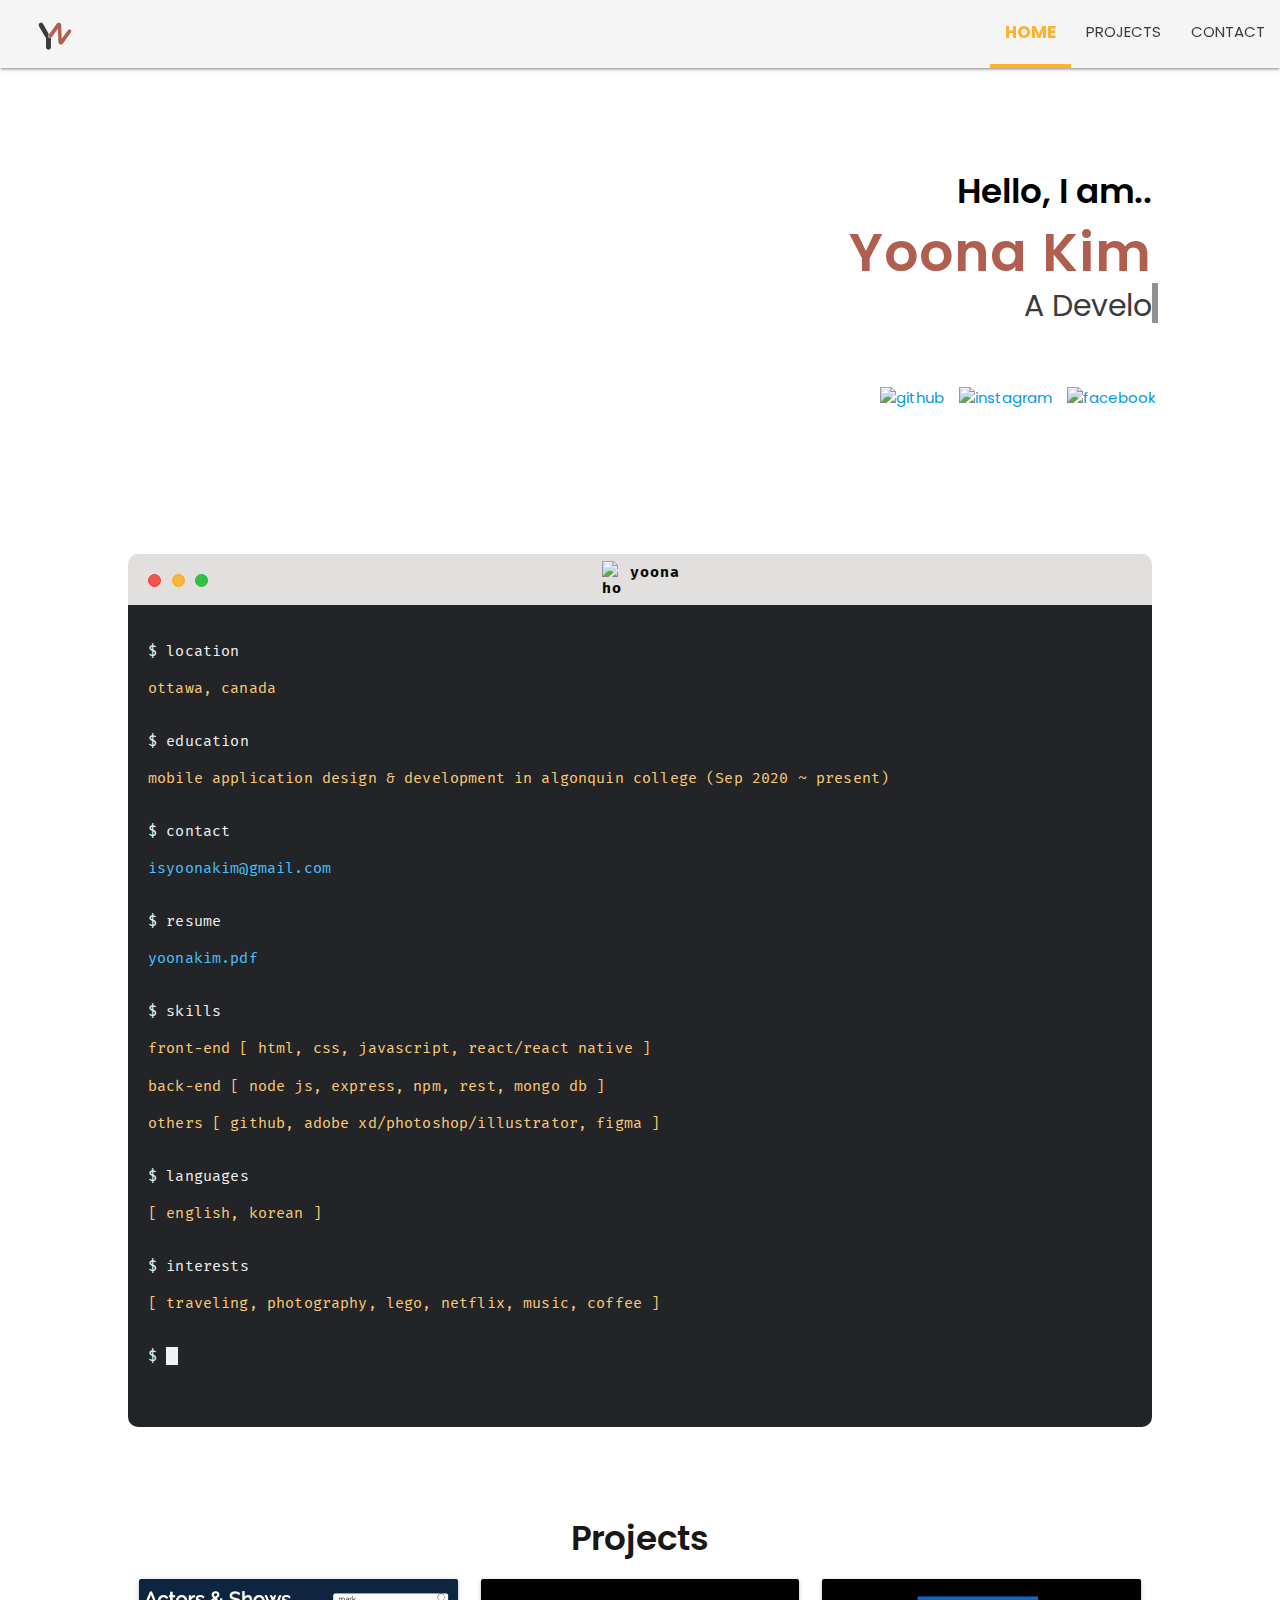
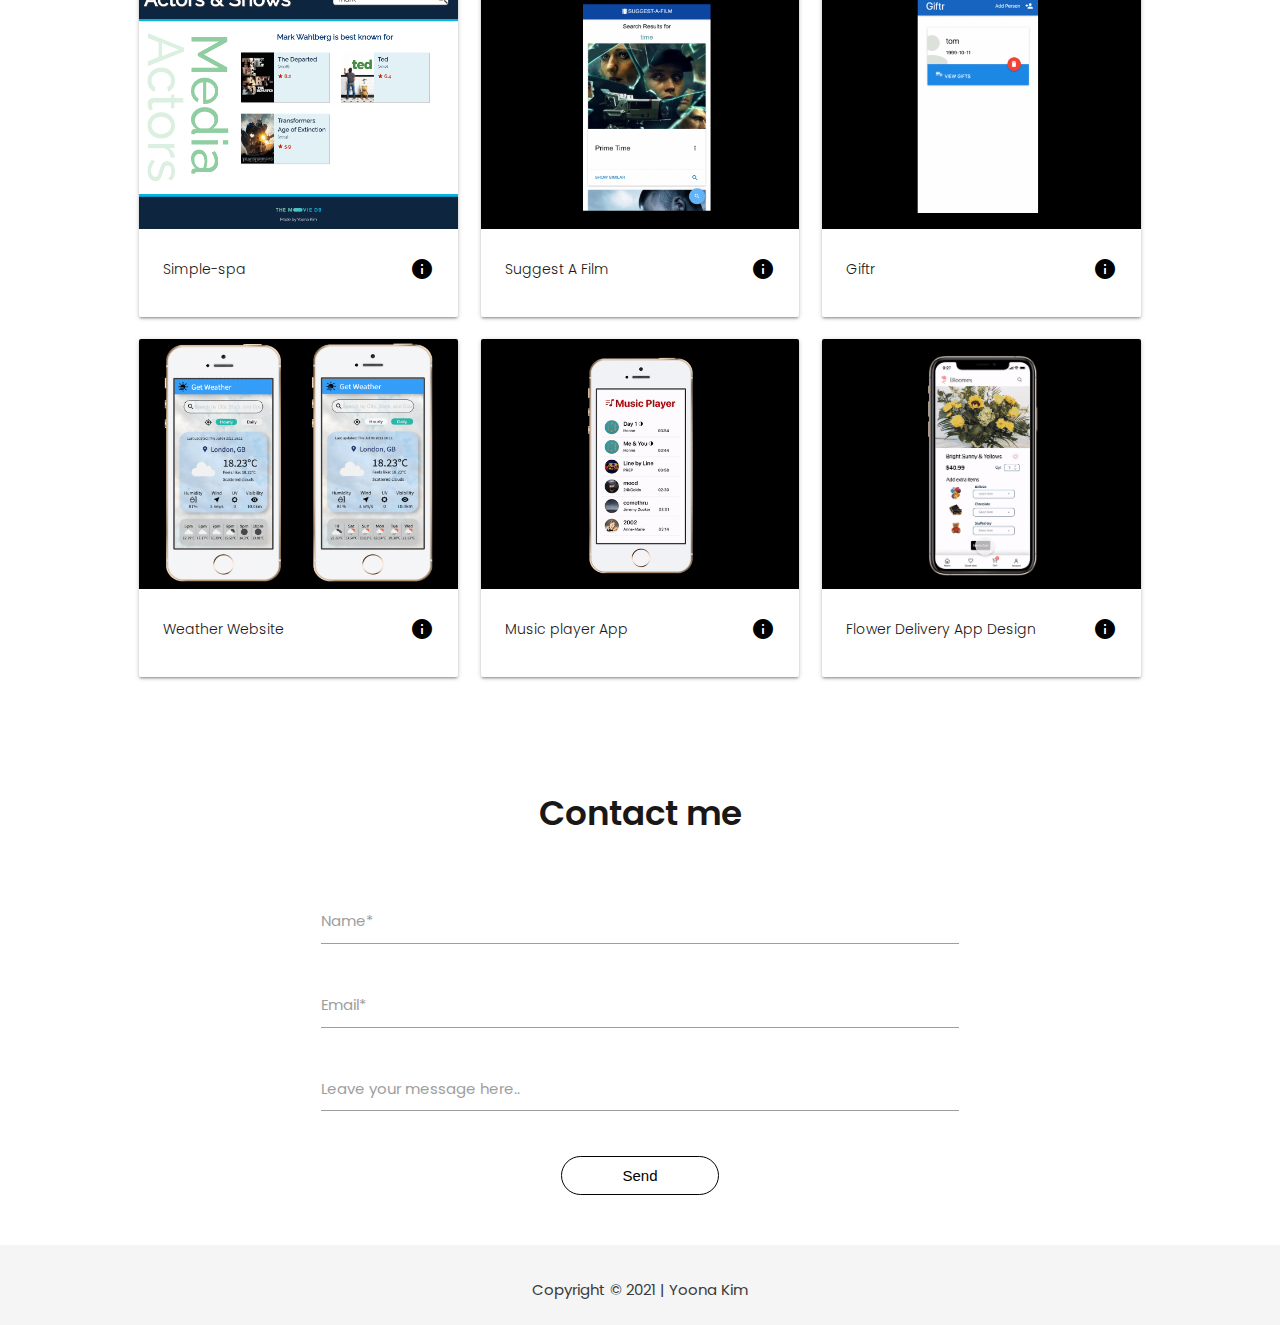
==== commit 4c97b27b: "Update resume" ====
--- a/index.html
+++ b/index.html
@@ -98,10 +98,10 @@
               <p class="return"><a href="mailto:isyoonakim@gmail.com">isyoonakim@gmail.com</a>
               </p>
           </div>
-          <!-- <div class="statement">
+          <div class="statement">
               <p class="input">resume</p>
               <p class="return"><a href="./yoonakim.pdf">yoonakim.pdf</a></p>
-          </div> -->
+          </div>
           <div class="statement">
               <p class="input">skills</p>
               <p class="return">front-end [ html, css, javascript, react/react native ]</p>
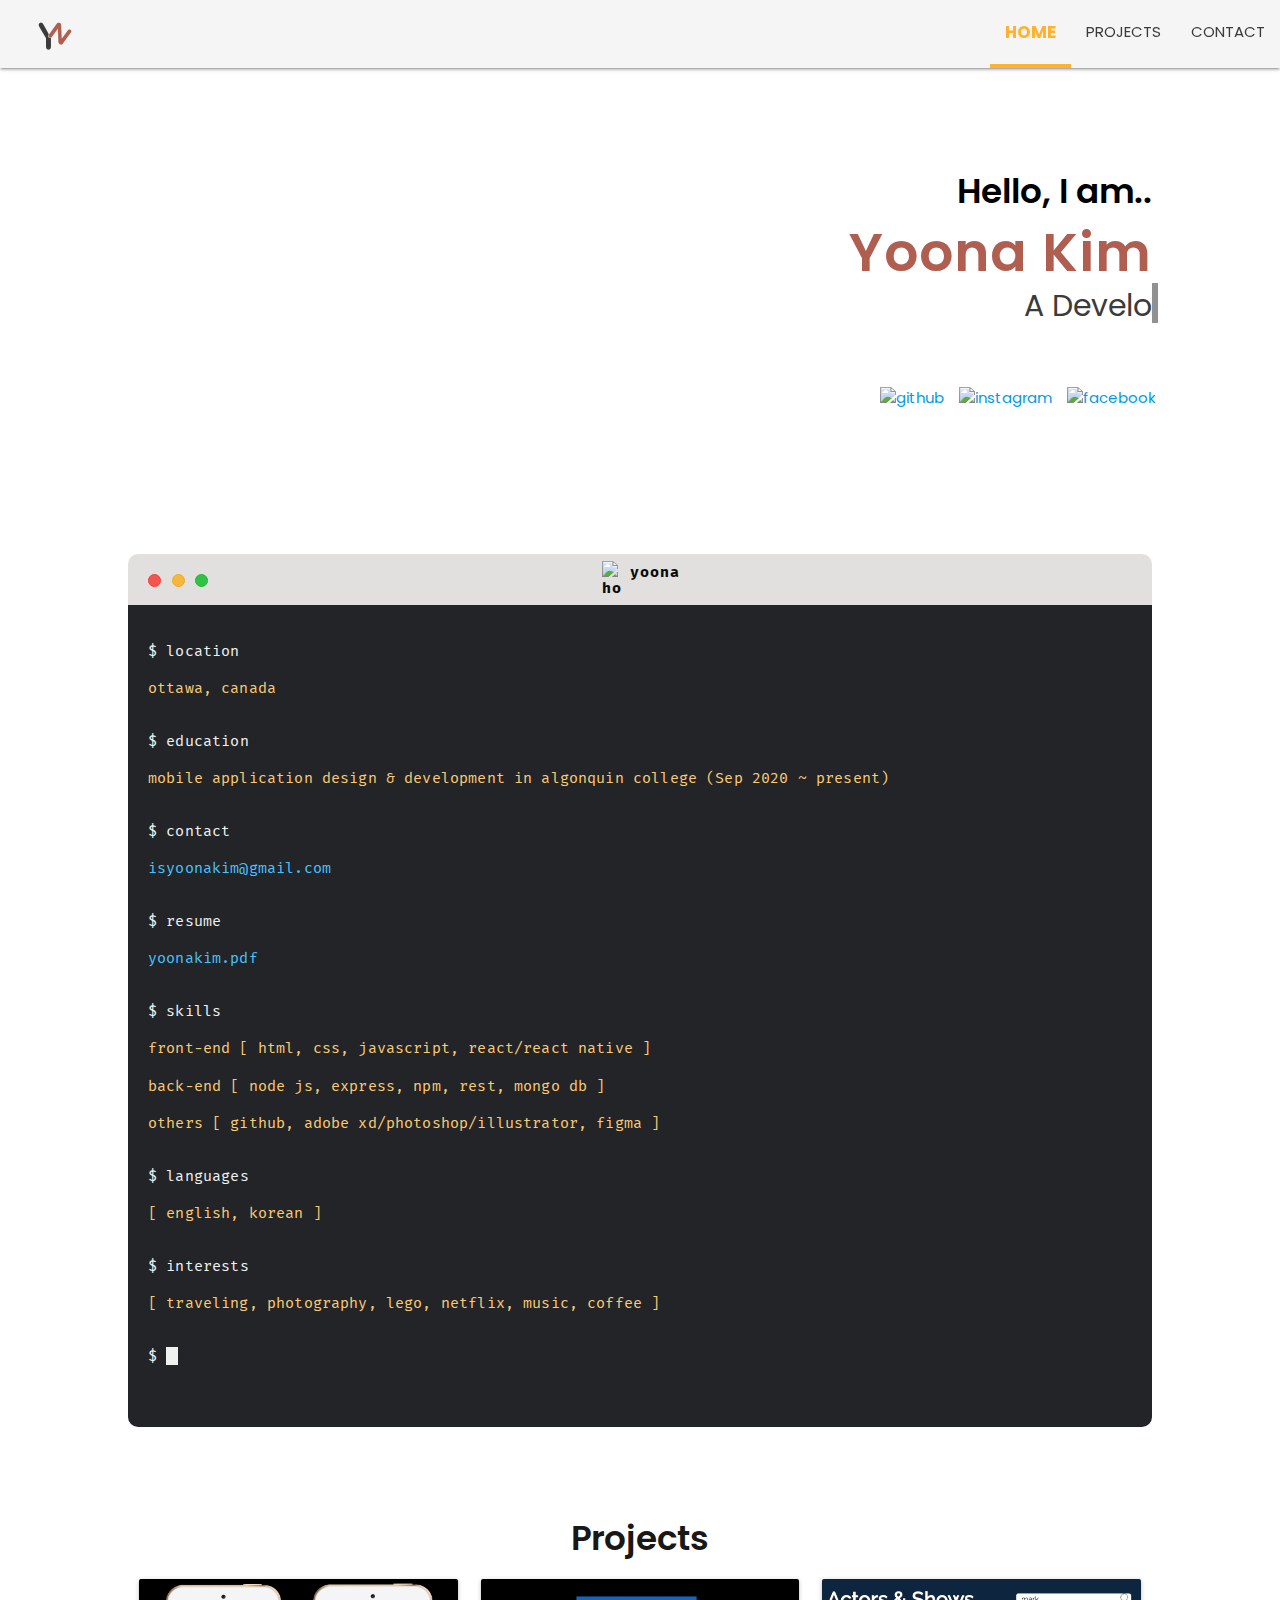
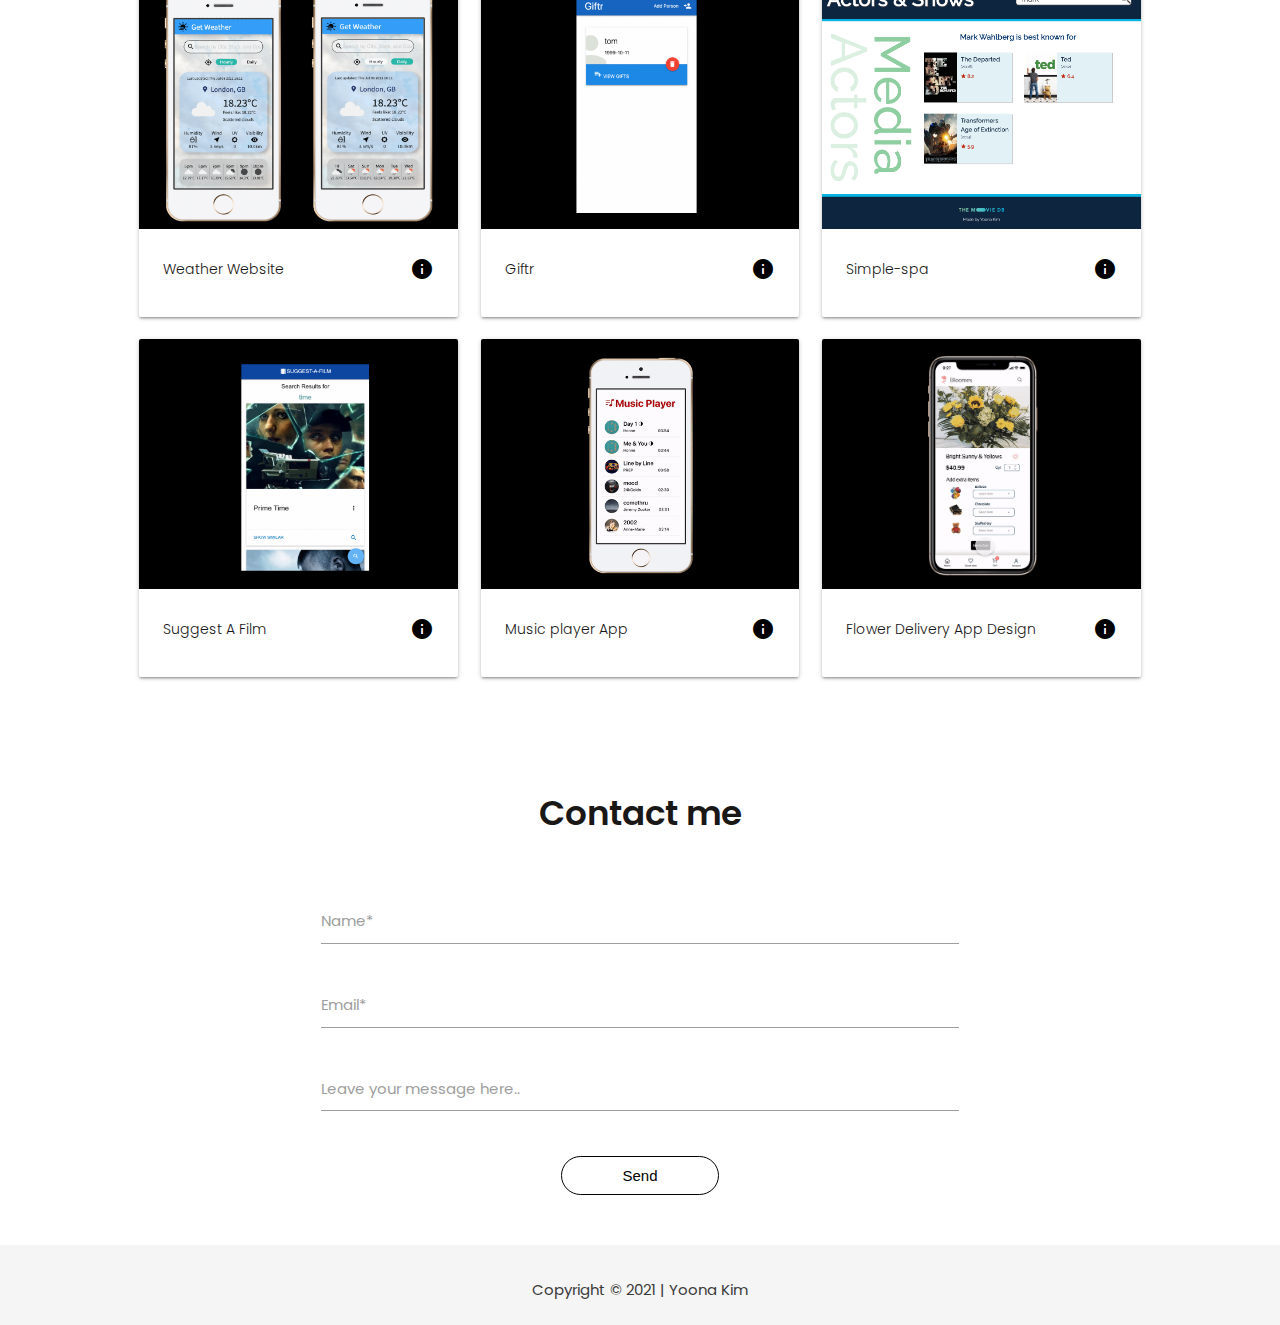
==== commit 6d9563d0: "Replace the position of portfolios" ====
--- a/index.html
+++ b/index.html
@@ -127,6 +127,47 @@
     <div class="content">
       <h4 class="subTitle center-align">Projects</h2>
       <div class="row container" id="projects">
+
+        <div class="col s12 m6 l4">
+          <div class="card">
+              <div class="card-image waves-effect waves-block waves-light">
+                <img class="activator" src="./img/portfolio2.png" alt="portfolio">
+              </div>
+              <div class="card-content">
+                <span class="card-title activator">Weather Website<i class="material-icons black-text right">info</i></span>
+              </div>
+              <div class="card-reveal">
+                  <span class="card-title">
+                      <i class="material-icons black-text right">close</i> About this project</span>    
+                    <p>A weather website based on a mobile first, responsive design using two third-party API services (OpenWeather and LocationIQ) create a simple HTML5 app to allow the user to look up weather forecasts for various locations.</p>
+                  <span class="card-title">Technology I used</span>  
+                    <p>HTML / CSS / JavaScript</p>
+                    <span class="demo"><a href="https://yoona-getweather.netlify.app/">DEMO</a></span>         
+              </div>
+            </div> 
+       </div>
+
+        <div class="col s12 m6 l4">
+          <div class="card">
+              <div class="card-image waves-effect waves-block waves-light">
+                <img class="activator" src="./img/portfolio6.png" alt="portfolio">
+              </div>
+              <div class="card-content">
+                <span class="card-title activator">Giftr<i class="material-icons black-text right">info</i></span>
+              </div>
+              <div class="card-reveal">
+                  <span class="card-title">
+                      <i class="material-icons black-text right">close</i> About this project</span>    
+                    <p>A full-stack web app as a group project to save gift ideas for people the user knows.
+                      Built the RESTful API web service for a prototype of a fictitious application to track gift ideas.
+                    </p>
+                  <span class="card-title">Technology I used</span>  
+                    <p>HTML / CSS / JavaScript / Express / NodeJS / MongoDB / Docker / AWS</p>      
+              </div>
+            </div> 
+       </div>
+
+
         <div class="col s12 m6 l4">
             <div class="card">
                 <div class="card-image waves-effect waves-block waves-light">
@@ -164,45 +205,6 @@
                   </div>
               </div>
         </div>
-
-        <div class="col s12 m6 l4">
-          <div class="card">
-              <div class="card-image waves-effect waves-block waves-light">
-                <img class="activator" src="./img/portfolio6.png" alt="portfolio">
-              </div>
-              <div class="card-content">
-                <span class="card-title activator">Giftr<i class="material-icons black-text right">info</i></span>
-              </div>
-              <div class="card-reveal">
-                  <span class="card-title">
-                      <i class="material-icons black-text right">close</i> About this project</span>    
-                    <p>A full-stack web app as a group project to save gift ideas for people the user knows.
-                      Built the RESTful API web service for a prototype of a fictitious application to track gift ideas.
-                    </p>
-                  <span class="card-title">Technology I used</span>  
-                    <p>HTML / CSS / JavaScript / Express / NodeJS / MongoDB / Docker / AWS</p>      
-              </div>
-            </div> 
-       </div>
-     
-        <div class="col s12 m6 l4">
-            <div class="card">
-                <div class="card-image waves-effect waves-block waves-light">
-                  <img class="activator" src="./img/portfolio2.png" alt="portfolio">
-                </div>
-                <div class="card-content">
-                  <span class="card-title activator">Weather Website<i class="material-icons black-text right">info</i></span>
-                </div>
-                <div class="card-reveal">
-                    <span class="card-title">
-                        <i class="material-icons black-text right">close</i> About this project</span>    
-                      <p>A weather website based on a mobile first, responsive design using two third-party API services (OpenWeather and LocationIQ) create a simple HTML5 app to allow the user to look up weather forecasts for various locations.</p>
-                    <span class="card-title">Technology I used</span>  
-                      <p>HTML / CSS / JavaScript</p>
-                      <span class="demo"><a href="https://yoona-getweather.netlify.app/">DEMO</a></span>         
-                </div>
-              </div> 
-         </div>
 
          <div class="col s12 m6 l4">
           <div class="card">
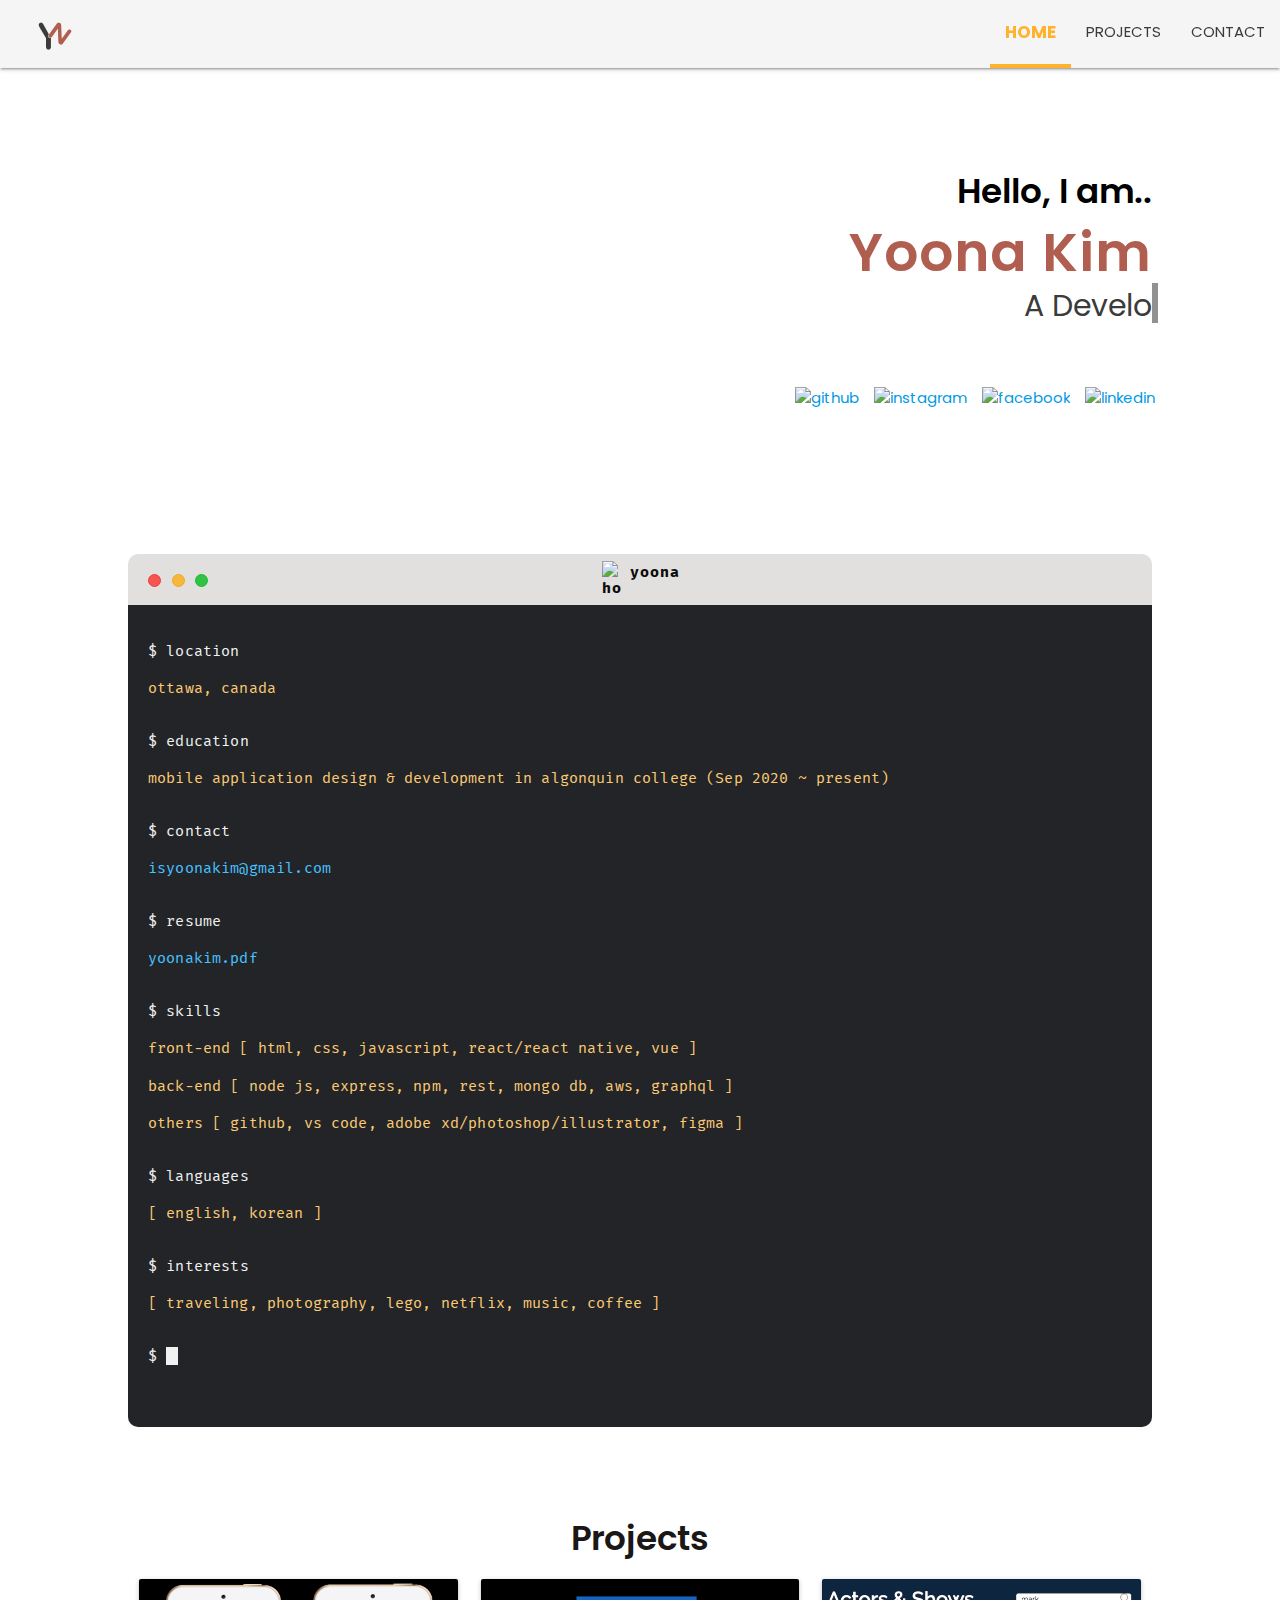
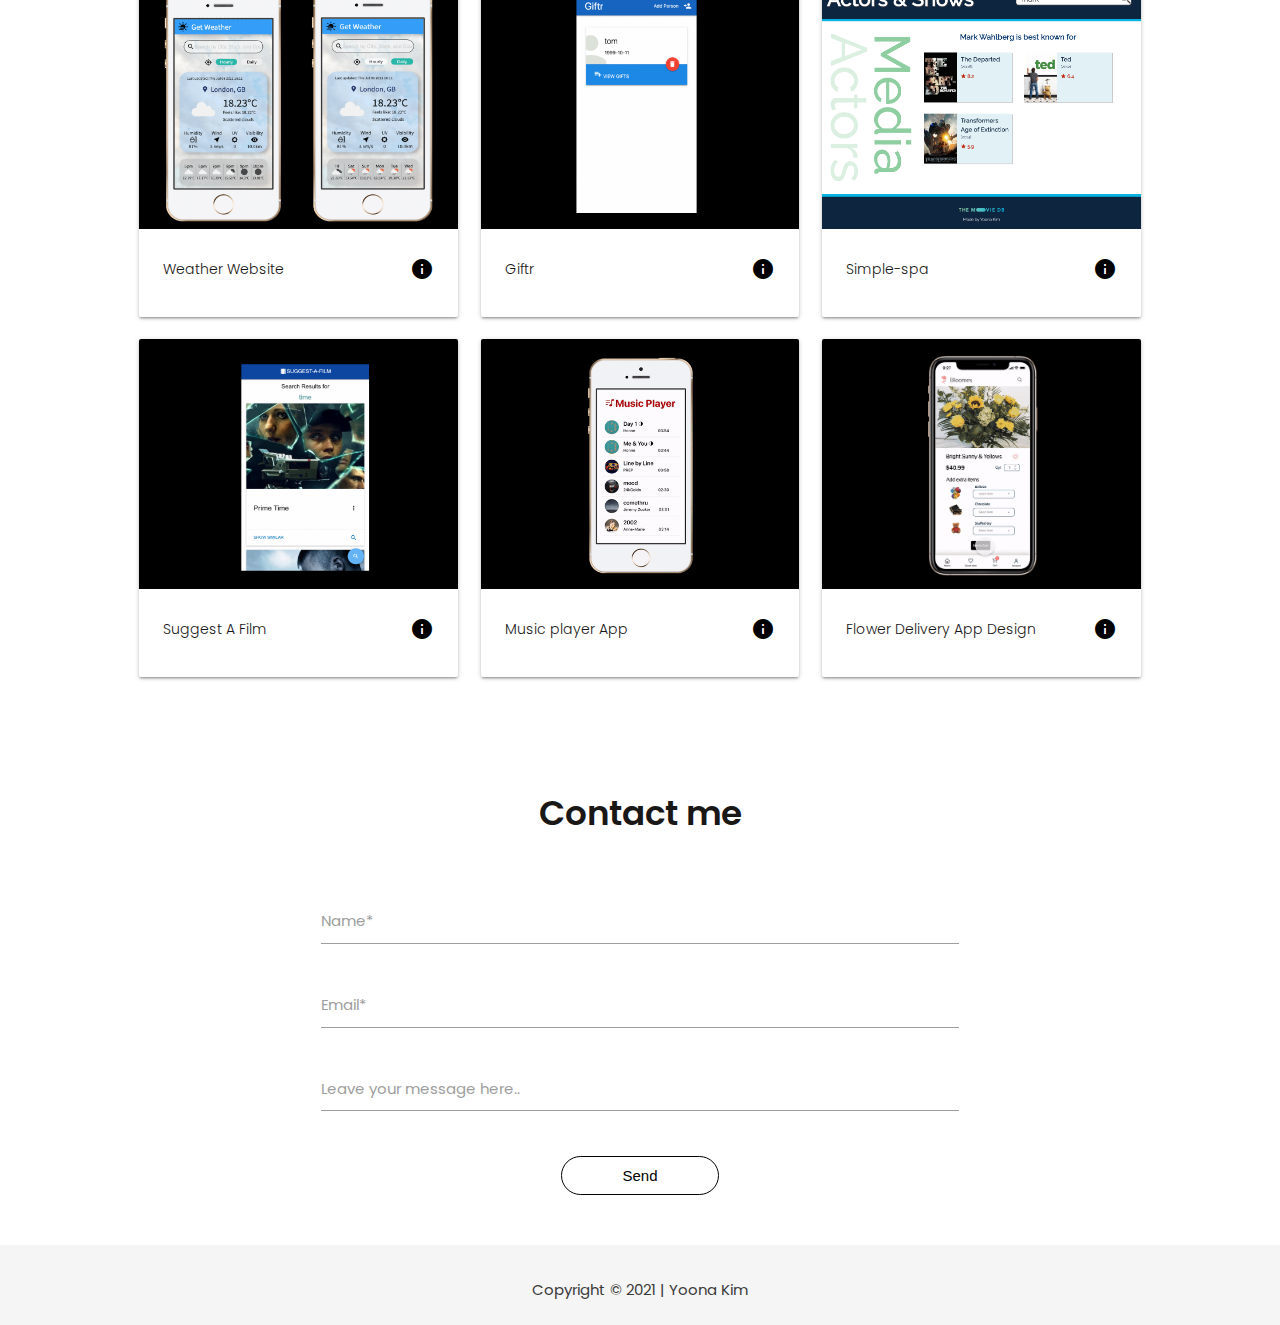
==== commit 7442d8f8: "Update resume file" ====
--- a/index.html
+++ b/index.html
@@ -63,7 +63,8 @@
               <ul>
                   <li><a href="https://github.com/yoonak" target="_blank"><img src="https://img.icons8.com/material-sharp/200/000000/github.png" class="icon" alt="github"/></a></li>
                   <li><a href="https://www.instagram.com/__yoonak/" target="_blank"><img src="https://img.icons8.com/ios-filled/200/000000/instagram.png" class="icon" alt="instagram"/></a></li>
-                  <li><a href="https://www.facebook.com/devyoonak" target="_blank"><img src="https://img.icons8.com/ios-filled/200/000000/facebook.png" class="icon" alt="facebook"/></a></li>
+                  <li><a href="https://www.facebook.com/imyoonak" target="_blank"><img src="https://img.icons8.com/ios-filled/200/000000/facebook.png" class="icon" alt="facebook"/></a></li>
+                  <li><a href="https://www.linkedin.com/in/yoona-k" target="_blank"><img src="https://img.icons8.com/ios-filled/200/000000/linkedin.png" class="icon" alt="linkedin"/></a></li>
               </ul>
           </div>
           </div>
@@ -100,13 +101,13 @@
           </div>
           <div class="statement">
               <p class="input">resume</p>
-              <p class="return"><a href="./yoonakim.pdf">yoonakim.pdf</a></p>
+              <p class="return"><a href="./Resume_YoonaKim.pdf">yoonakim.pdf</a></p>
           </div>
           <div class="statement">
               <p class="input">skills</p>
-              <p class="return">front-end [ html, css, javascript, react/react native ]</p>
-              <p class="return">back-end [ node js, express, npm, rest, mongo db ]</p>
-              <p class="return">others [ github, adobe xd/photoshop/illustrator, figma ]</p>
+              <p class="return">front-end [ html, css, javascript, react/react native, vue ]</p>
+              <p class="return">back-end [ node js, express, npm, rest, mongo db, aws, graphql ]</p>
+              <p class="return">others [ github, vs code, adobe xd/photoshop/illustrator, figma ]</p>
           </div>
           <div class="statement">
               <p class="input">languages</p>
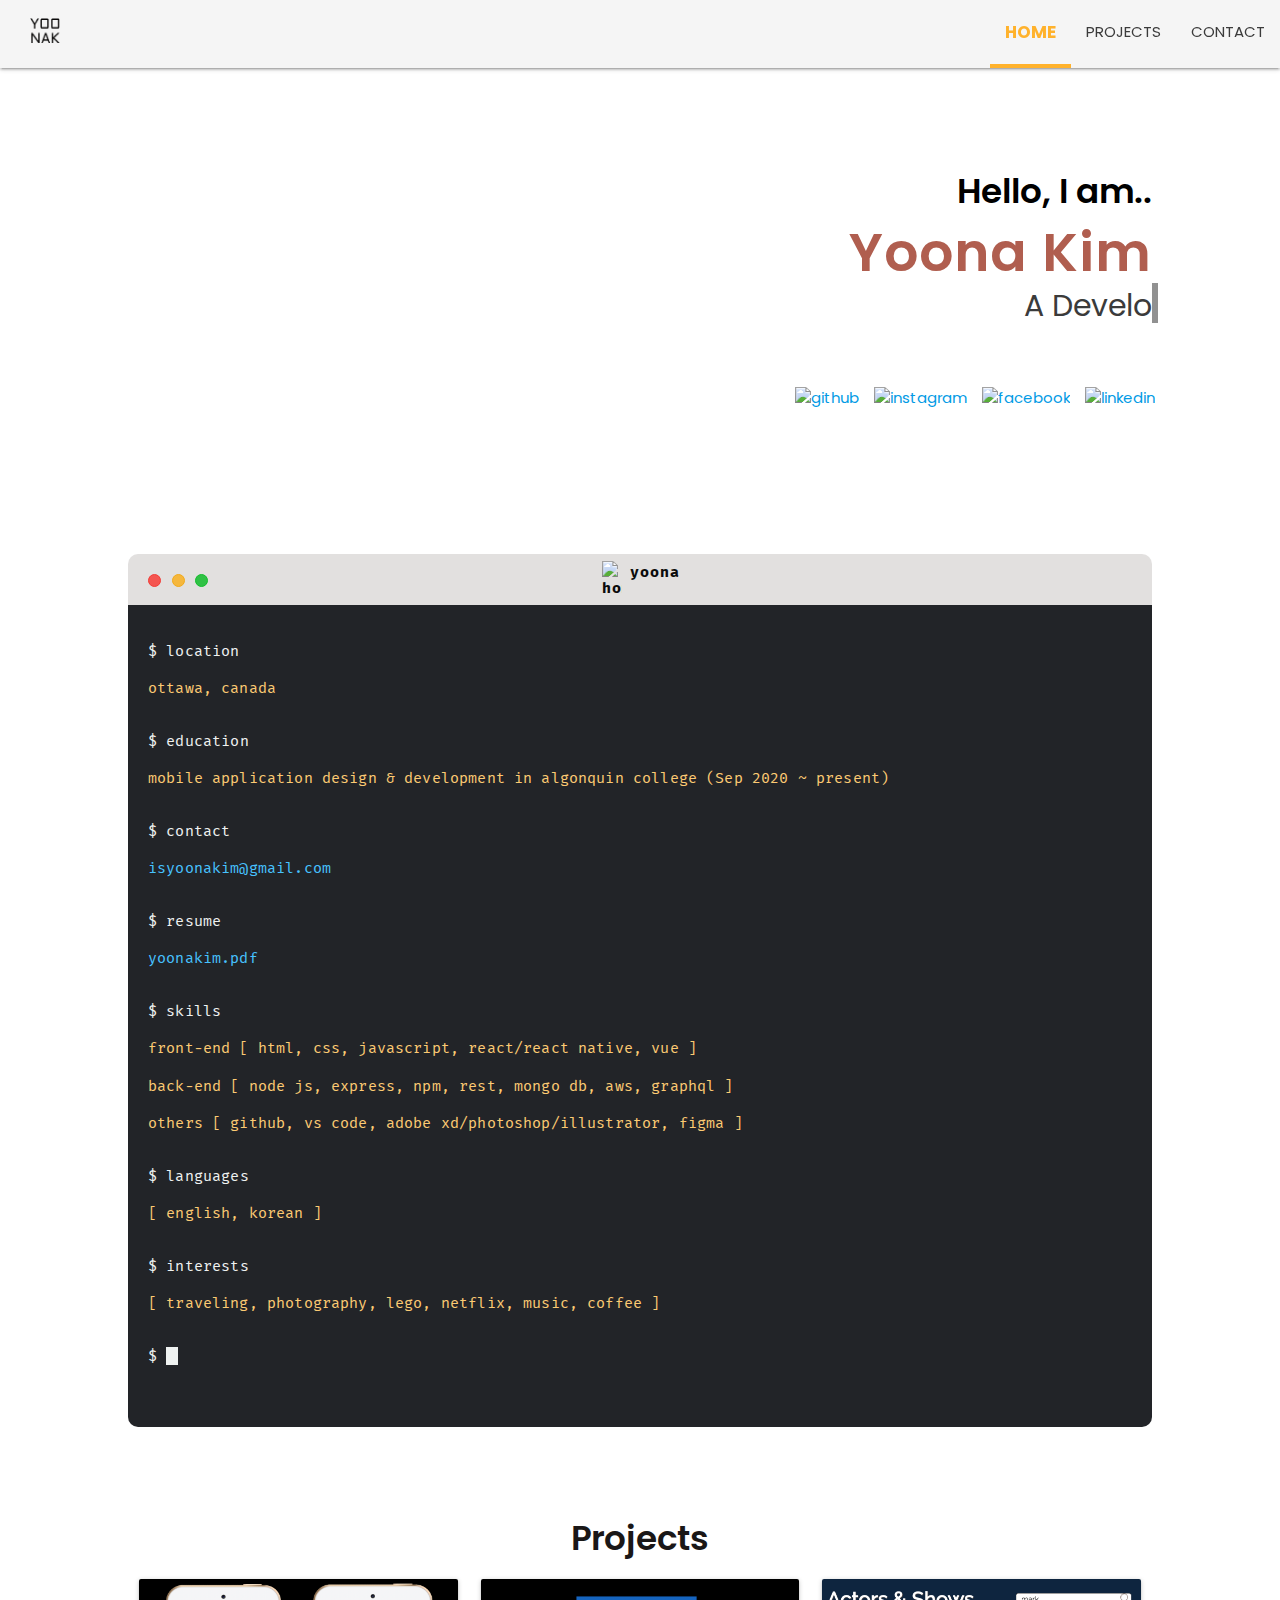
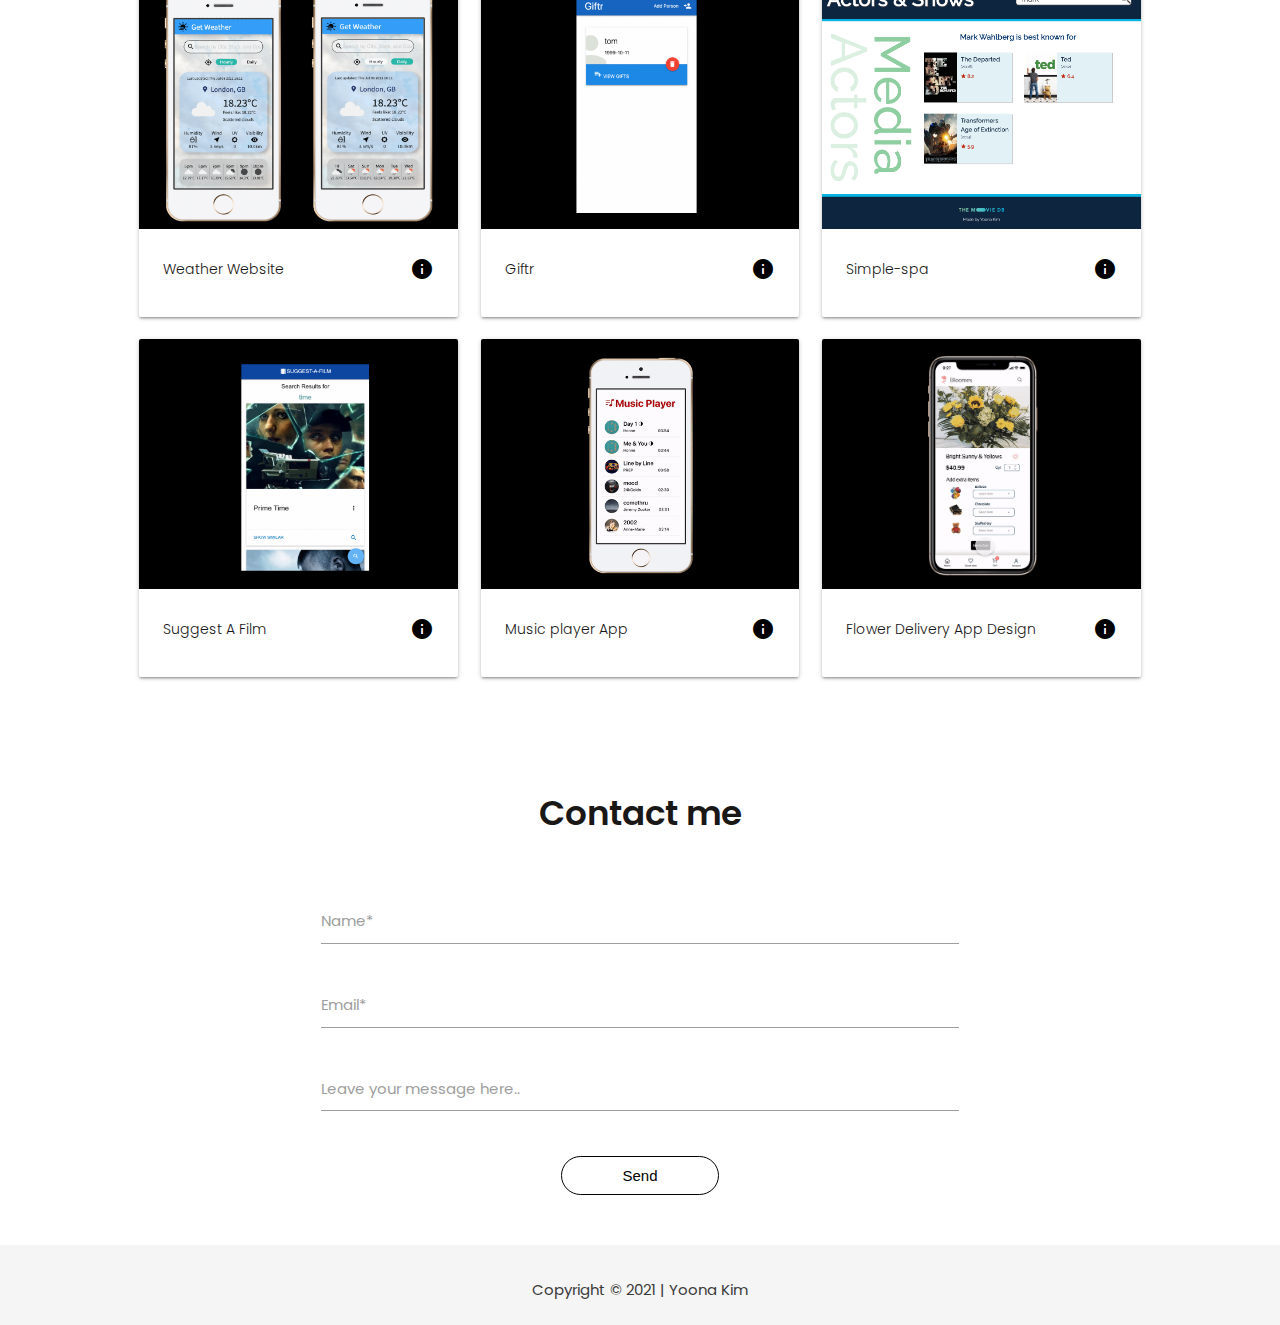
==== commit 32c69202: "Update logo" ====
--- a/index.html
+++ b/index.html
@@ -10,7 +10,7 @@
      <link href="https://cdnjs.cloudflare.com/ajax/libs/font-awesome/5.12.0-2/css/all.min.css" rel="stylesheet">
      <link rel="stylesheet" href="./css/style.css">
      <link rel="stylesheet" href="./css/main.css">
-     <link rel="shortcut icon" href="./img/logo.png" type="image/png">
+     <link rel="shortcut icon" href="./img/logo1.png" type="image/png">
 
      <title>Yoona Kim</title>
              
@@ -23,7 +23,7 @@
         <div class="nav-wrapper left-align">
           <a href="#" data-target="mobile-nav" class="sidenav-trigger black-text"><i class="material-icons">menu</i></a>
           <div class="nav-full">
-            <a href="#" class="brand-logo"><img src="./img/logo.png" alt="logo"></a>
+            <a href="#" class="brand-logo"><img src="./img/YOONAK.png" alt="logo"></a>
             <ul id="nav-mobile" class="right hide-on-med-and-down">
                 <li><a href="#" class="activePage">HOME</a></li>
                 <li><a href="#projects">PROJECTS</a></li>
--- a/css/style.css
+++ b/css/style.css
@@ -1,424 +1,429 @@
-@import url('https://fonts.googleapis.com/css2?family=Poppins&display=swap');
-@import url('https://fonts.googleapis.com/css2?family=Fira+Mono&display=swap');
+@import url("https://fonts.googleapis.com/css2?family=Poppins&display=swap");
+@import url("https://fonts.googleapis.com/css2?family=Fira+Mono&display=swap");
 
 * {
-    box-sizing: border-box;
+  box-sizing: border-box;
 }
 
 body {
-    font-family: 'Poppins', Arial, Helvetica, sans-serif;
-    min-width: 40vw;
-    min-height: 100%;
- }
-
-h2, h3, h4, h5 {
-    font-weight: 600;
+  font-family: "Poppins", Arial, Helvetica, sans-serif;
+  min-width: 40vw;
+  min-height: 100%;
+}
+
+h2,
+h3,
+h4,
+h5 {
+  font-weight: 600;
 }
 
 .brand-logo {
-    display: flex;
+  display: flex;
 }
 
 .brand-logo img {
-    width: 50px;
-    height: 50px;
-    margin-top: .7rem;
+  width: 30px;
+  height: 25px;
+  margin-top: 1rem;
 }
 
 .background {
-    background: linear-gradient(to right, rgba(20, 20, 20, 0.511) 20%,
-    rgba(15, 15, 15, 0.531)), url(https://images.unsplash.com/photo-1444418776041-9c7e33cc5a9c?ixid=MXwxMjA3fDB8MHxzZWFyY2h8MjB8fGNvZmZlZXxlbnwwfHwwfA%3D%3D&ixlib=rb-1.2.1&auto=format&fit=crop&w=300&q=60);
-   
+  background: linear-gradient(
+      to right,
+      rgba(20, 20, 20, 0.511) 20%,
+      rgba(15, 15, 15, 0.531)
+    ),
+    url(https://images.unsplash.com/photo-1444418776041-9c7e33cc5a9c?ixid=MXwxMjA3fDB8MHxzZWFyY2h8MjB8fGNvZmZlZXxlbnwwfHwwfA%3D%3D&ixlib=rb-1.2.1&auto=format&fit=crop&w=300&q=60);
 }
 
 .parallax-container {
-    height: 50vh;
+  height: 50vh;
 }
 
 .parallax {
-    background: linear-gradient(to left, rgba(255, 255, 255, 0.7) 40%,
-    rgb(255, 255, 255, 0.3)), url(https://images.unsplash.com/photo-1482062364825-616fd23b8fc1?ixid=MXwxMjA3fDB8MHxwaG90by1wYWdlfHx8fGVufDB8fHw%3D&ixlib=rb-1.2.1&auto=format&fit=crop&w=1250&q=80);
-    background-size: cover;
-   
+  background: linear-gradient(
+      to left,
+      rgba(255, 255, 255, 0.7) 40%,
+      rgb(255, 255, 255, 0.3)
+    ),
+    url(https://images.unsplash.com/photo-1482062364825-616fd23b8fc1?ixid=MXwxMjA3fDB8MHxwaG90by1wYWdlfHx8fGVufDB8fHw%3D&ixlib=rb-1.2.1&auto=format&fit=crop&w=1250&q=80);
+  background-size: cover;
 }
 
 .parallax-container .section {
-   width: 100%;
-   display: flex;
-   justify-content: center;
-   align-content: center;
-   margin-top: 5%;
+  width: 100%;
+  display: flex;
+  justify-content: center;
+  align-content: center;
+  margin-top: 5%;
 }
 
 #nav-mobile li a.activePage {
-    border-bottom: 4px solid #ffb22c;
-    color: #ffb22c;
-    font-weight: 700;
-    font-size: 17px;
-}
-
-#nav-mobile li a { 
-    color: #3B3B3B;
+  border-bottom: 4px solid #ffb22c;
+  color: #ffb22c;
+  font-weight: 700;
+  font-size: 17px;
+}
+
+#nav-mobile li a {
+  color: #3b3b3b;
 }
 
 #nav-mobile li a:active,
 #nav-mobile li a:hover {
-    color: #ffb22c;
+  color: #ffb22c;
 }
 
 .subTitle {
-   text-align: center;
+  text-align: center;
 }
 
 .title {
-    margin-top: -5px;
+  margin-top: -5px;
 }
 
 .header {
-    margin-top: -5rem;
-    text-align: end;
+  margin-top: -5rem;
+  text-align: end;
 }
 
 .header span {
-    right: 10%;
-}
-
+  right: 10%;
+}
 
 .page-footer .footer-copyright .container {
-    color: #3B3B3B; 
+  color: #3b3b3b;
 }
 
 .page-footer {
-    display: flex;
-    height: 80px;
+  display: flex;
+  height: 80px;
 }
 
 .page-footer .footer-copyright {
-    width: 100%;
+  width: 100%;
 }
 
 .typing {
-    position: absolute;
-    font-size: 2rem;
-    color: #3B3B3B;
+  position: absolute;
+  font-size: 2rem;
+  color: #3b3b3b;
 }
 
 .typing::after {
-    content: "";
-    position: absolute;
-    width: 1px;
-    height: 90%;
-    border-right: 6px solid rgba(0, 0, 0, 0.432);
-    animation: blink 2s infinite ease-in-out;
+  content: "";
+  position: absolute;
+  width: 1px;
+  height: 90%;
+  border-right: 6px solid rgba(0, 0, 0, 0.432);
+  animation: blink 2s infinite ease-in-out;
 }
 
 .icon {
-    width: 35px;
+  width: 35px;
 }
 
 #submit {
-    padding: 10px 4rem;
-    font-size: 1rem;
-    align-self: center;
-    border-radius: 30px;
-    background-color:rgb(255, 255, 255);
-    border: 1px solid rgb(3, 3, 3);
-    outline: none;
-    text-decoration: none;
-    margin-top: 1rem;
-    cursor: pointer;
-    transition: all .3s ease-in-out;
-}
-
-#submit:hover, 
-#submit:focus, 
+  padding: 10px 4rem;
+  font-size: 1rem;
+  align-self: center;
+  border-radius: 30px;
+  background-color: rgb(255, 255, 255);
+  border: 1px solid rgb(3, 3, 3);
+  outline: none;
+  text-decoration: none;
+  margin-top: 1rem;
+  cursor: pointer;
+  transition: all 0.3s ease-in-out;
+}
+
+#submit:hover,
+#submit:focus,
 #submit:active {
-    background-color:rgb(0, 0, 0);
-    color: white;
+  background-color: rgb(0, 0, 0);
+  color: white;
 }
 
 @keyframes blink {
-    0% {
-        opacity: 0;
-    }
-    80%{
-        opacity: 1;
-    }
-    100% {
-        opacity: 1;
-    }
+  0% {
+    opacity: 0;
+  }
+  80% {
+    opacity: 1;
+  }
+  100% {
+    opacity: 1;
+  }
 }
 
 /* About Me Terminal Window */
 
 .about {
-    text-align: left;
-    font-family: 'Fira Mono', monospace;
-    font-weight: 400;
-    margin-top: 30px;
-    margin: 40px 10%;
+  text-align: left;
+  font-family: "Fira Mono", monospace;
+  font-weight: 400;
+  margin-top: 30px;
+  margin: 40px 10%;
 }
 
 .terminal-header {
-    background-color: #b1acab60;
-    padding: 7px 20px 5px 20px;
-    font-weight: bold;
-    display: flex;
-    border-radius: 10px 10px 0 0;
+  background-color: #b1acab60;
+  padding: 7px 20px 5px 20px;
+  font-weight: bold;
+  display: flex;
+  border-radius: 10px 10px 0 0;
 }
 
 .terminal-header .title {
-    color: rgb(12, 12, 12);
-    margin-left: 40%;
-}
-
-.title, .right-side-buttons {
-    margin: 0;
-    letter-spacing: 1px;
-}
-
+  color: rgb(12, 12, 12);
+  margin-left: 40%;
+}
+
+.title,
 .right-side-buttons {
-    display: flex;
-    flex-direction: row;
-    justify-content: space-between;
-    align-items: center;
-    width: 60px;
-}
-
-.close, .minimize, .full {
-    width: 13px;
-    height: 13px;
-    border-radius: 50%;
+  margin: 0;
+  letter-spacing: 1px;
+}
+
+.right-side-buttons {
+  display: flex;
+  flex-direction: row;
+  justify-content: space-between;
+  align-items: center;
+  width: 60px;
+}
+
+.close,
+.minimize,
+.full {
+  width: 13px;
+  height: 13px;
+  border-radius: 50%;
 }
 
 .about .title img {
-    width: 20px;
-    margin-right: 8px;
+  width: 20px;
+  margin-right: 8px;
 }
 
 .about .title {
-    display: flex;
-    flex-direction: row;
+  display: flex;
+  flex-direction: row;
 }
 
 .close {
-    background-color: #F45550;
-    border: 1px solid #f33c36;
+  background-color: #f45550;
+  border: 1px solid #f33c36;
 }
 
 .minimize {
-    background-color: #F5B73D;
-    border: 1px solid #f2aa19;
+  background-color: #f5b73d;
+  border: 1px solid #f2aa19;
 }
 
 .full {
-    background-color: #30C145;
-    border: 1px solid #13be2c;
+  background-color: #30c145;
+  border: 1px solid #13be2c;
 }
 
 .terminal-window {
-    background-color: #222428;
-    padding: 20px;
-    border-radius: 0 0 10px 10px;
-    letter-spacing: 0.01em;
+  background-color: #222428;
+  padding: 20px;
+  border-radius: 0 0 10px 10px;
+  letter-spacing: 0.01em;
 }
 
 .statement {
-    margin-bottom: 30px;
+  margin-bottom: 30px;
 }
 
 #top.statement {
-    margin-top: 10px;
+  margin-top: 10px;
 }
 
 #bottom.statement {
-    margin-bottom: 40px;
+  margin-bottom: 40px;
 }
 
 #bottom.statement .input span {
-    border-left: 0.8em solid;
-    animation: carat 1s steps(1) infinite;
+  border-left: 0.8em solid;
+  animation: carat 1s steps(1) infinite;
 }
 
 .input {
-    color: #EFF2F1;
-    margin-bottom: 5px;
+  color: #eff2f1;
+  margin-bottom: 5px;
 }
 
 .return {
-    color: #FCCA73;
+  color: #fcca73;
 }
 
 .return a {
-    color: #47C2FF;
-    text-decoration: none;
+  color: #47c2ff;
+  text-decoration: none;
 }
 
 .return a:hover {
-    color: #ffa2bb;
-    transition: all 0.2s ease-out;
+  color: #ffa2bb;
+  transition: all 0.2s ease-out;
 }
 
 .about .terminal-window .statement .input:before {
-    content: "$\A0";
+  content: "$\A0";
 }
 
 @keyframes carat {
-    50% {
-        border-color: transparent;
-    }
-}
-
-
+  50% {
+    border-color: transparent;
+  }
+}
 
 .socialMedia ul {
-    display: flex;
-    flex-direction: row;
+  display: flex;
+  flex-direction: row;
 }
 
 .socialMedia {
-    display: flex;
-    justify-content: flex-end;
-    margin-top: 8%;
-    margin-right: -1%;
-}
-
+  display: flex;
+  justify-content: flex-end;
+  margin-top: 8%;
+  margin-right: -1%;
+}
 
 /* portfolio */
 
-.card-image img{
-    height: 250px;
+.card-image img {
+  height: 250px;
 }
 
 .card-reveal {
-    text-align: left;
+  text-align: left;
 }
 
 .card-title.activator {
-    font-size: 14px;
-    text-align: left;
+  font-size: 14px;
+  text-align: left;
 }
 
 .card-reveal .card-title {
-    margin-bottom: -15px;
-    color:#B05E4F;
+  margin-bottom: -15px;
+  color: #b05e4f;
 }
 
 .demo {
-    border-radius: 10px;
-    border: 1px solid #000;
-    padding: 4px;
-    display: inline-block;
-    cursor: pointer;
+  border-radius: 10px;
+  border: 1px solid #000;
+  padding: 4px;
+  display: inline-block;
+  cursor: pointer;
 }
 
 .demo a {
-    color: #000;
+  color: #000;
 }
 
 .demo:hover {
-    background-color: rgba(156, 156, 156, 0.192);
+  background-color: rgba(156, 156, 156, 0.192);
 }
 
 /* thanks page */
 .thanks-container {
-    display: flex;
-    flex-direction: column;
-    justify-content: center;
-    align-items: center;
-    min-height: 80vh;
+  display: flex;
+  flex-direction: column;
+  justify-content: center;
+  align-items: center;
+  min-height: 80vh;
 }
 
 .thanks-container .text {
-    display: flex;
-    flex-direction: column;
-    justify-content: center;
-    align-items: center;
-    height: 60vh;
-    width: 60vw;
-    border: none;
-    border-radius: 50px;
-    background-color: beige;
-    margin: 0;
-    padding: 0;
-    font-size: 1.5rem;
+  display: flex;
+  flex-direction: column;
+  justify-content: center;
+  align-items: center;
+  height: 60vh;
+  width: 60vw;
+  border: none;
+  border-radius: 50px;
+  background-color: beige;
+  margin: 0;
+  padding: 0;
+  font-size: 1.5rem;
 }
 
 .thanks-container .text span {
-    font-size: 20px;
-    margin-top: 20px;
+  font-size: 20px;
+  margin-top: 20px;
 }
 
 .thanks-container .text span a {
-    color:#B05E4F;
-}
-
-
+  color: #b05e4f;
+}
 
 /************************
   Media Queries
 ************************/
-@media only screen and (max-width: 400px){
-    .parallax-container {
-        height: 40vh;
-    }
-    .header {
-        padding: 1rem;
-    }
-    .card-image img{
-        height: 220px;
-    }
-  
-    .brand-logo img{
-        width: 45px;
-        margin-top: .3rem;
-    }
-    .thanks-container .text{
-        font-size: .7rem;
-        border-radius: 20px;
-    }
-   
-    .typing {
-        font-size: 1.2rem;
-    }
-
-    .socialMedia {
-        margin-top: 0;
-    }
-
-    .icon {
-        width: 25px;
-    }
-    .terminal-header .title {
-        font-size: 15px;
-    }
+@media only screen and (max-width: 400px) {
+  .parallax-container {
+    height: 40vh;
+  }
+  .header {
+    padding: 1rem;
+  }
+  .card-image img {
+    height: 220px;
+  }
+
+  .brand-logo img {
+    width: 45px;
+    margin-top: 0.3rem;
+  }
+  .thanks-container .text {
+    font-size: 0.7rem;
+    border-radius: 20px;
+  }
+
+  .typing {
+    font-size: 1.2rem;
+  }
+
+  .socialMedia {
+    margin-top: 0;
+  }
+
+  .icon {
+    width: 25px;
+  }
+  .terminal-header .title {
+    font-size: 15px;
+  }
 }
 
 @media only screen and (min-width: 900px) {
-
-    .container {
-        width: 80vw;
-    }
-
-    .card-image img{
-        height: 250px;
-    }
+  .container {
+    width: 80vw;
+  }
+
+  .card-image img {
+    height: 250px;
+  }
 }
 
 @media only screen and (max-width: 900px) {
-    .brand-logo img {
-        margin-top: .3rem;
-    }
-    .socialMedia {
-        margin-top: 10%;
-    }
-    .thanks-container .text{
-        font-size: .8rem;
-        border-radius: 30px;
-        height: 40vh;
-    }
-    .thanks-container .text span {
-        font-size: .8rem;
-        margin-top: 20px;
-    }
-}+  .brand-logo img {
+    margin-top: 0.3rem;
+  }
+  .socialMedia {
+    margin-top: 10%;
+  }
+  .thanks-container .text {
+    font-size: 0.8rem;
+    border-radius: 30px;
+    height: 40vh;
+  }
+  .thanks-container .text span {
+    font-size: 0.8rem;
+    margin-top: 20px;
+  }
+}
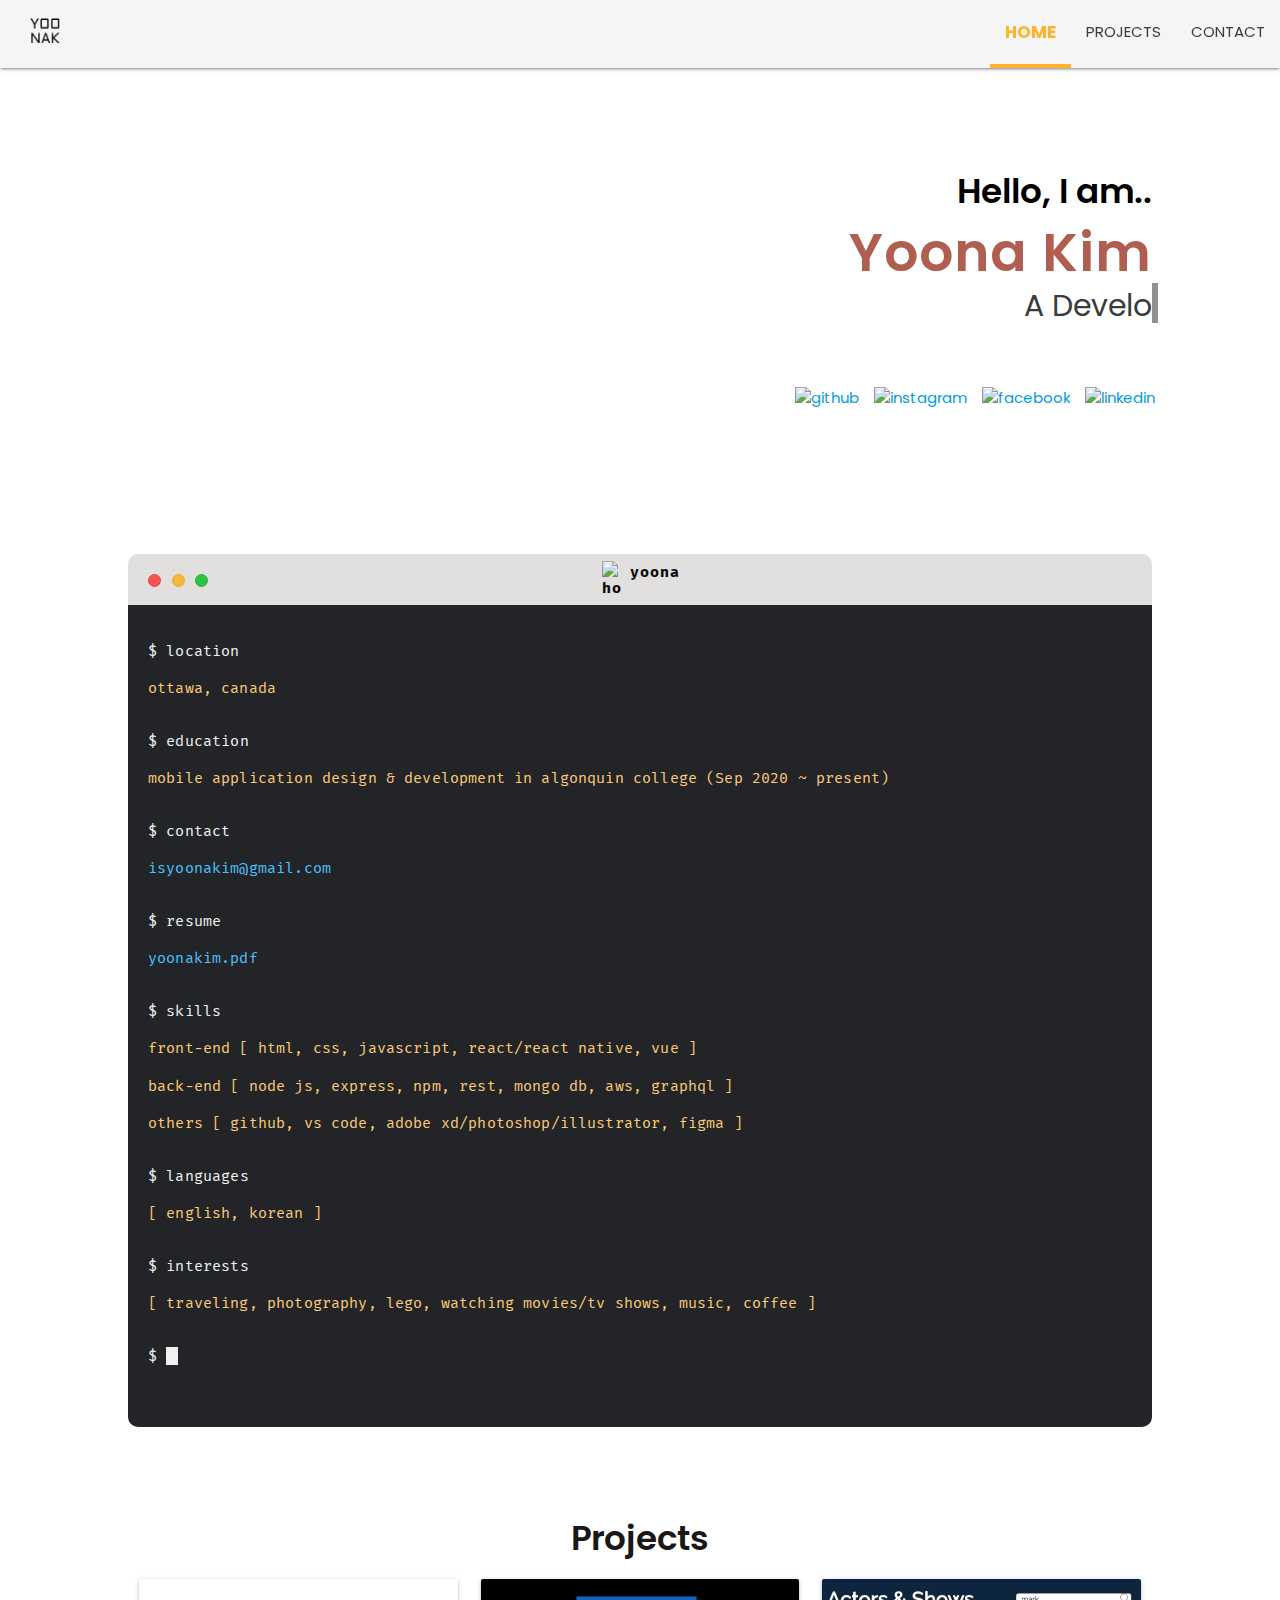
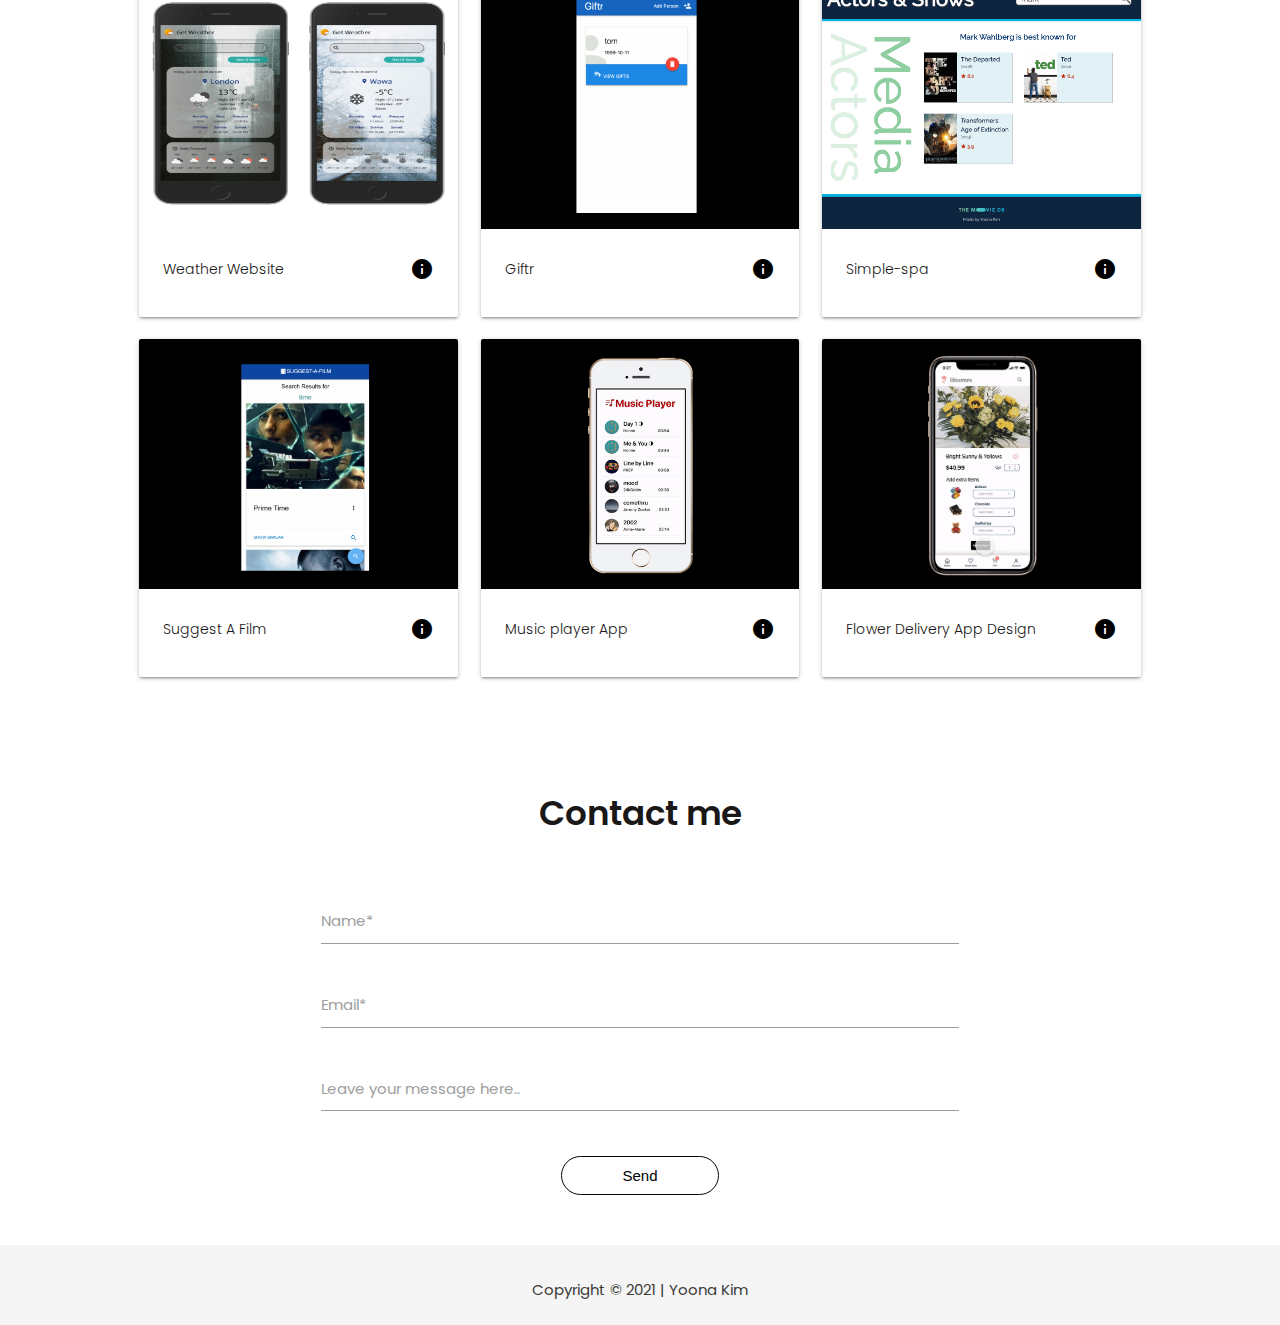
==== commit 10b1f1ec: "Update project detail" ====
--- a/index.html
+++ b/index.html
@@ -115,7 +115,7 @@
           </div>
           <div class="statement">
               <p class="input">interests</p>
-              <p class="return">[ traveling, photography, lego, netflix, music, coffee ]
+              <p class="return">[ traveling, photography, lego, watching movies/tv shows, music, coffee ]
               </p>
           </div>
           <div class="statement" id="bottom">
@@ -132,7 +132,7 @@
         <div class="col s12 m6 l4">
           <div class="card">
               <div class="card-image waves-effect waves-block waves-light">
-                <img class="activator" src="./img/portfolio2.png" alt="portfolio">
+                <img class="activator" src="./img/portfolio2-1.png" alt="portfolio">
               </div>
               <div class="card-content">
                 <span class="card-title activator">Weather Website<i class="material-icons black-text right">info</i></span>
@@ -143,7 +143,8 @@
                     <p>A weather website based on a mobile first, responsive design using two third-party API services (OpenWeather and LocationIQ) create a simple HTML5 app to allow the user to look up weather forecasts for various locations.</p>
                   <span class="card-title">Technology I used</span>  
                     <p>HTML / CSS / JavaScript</p>
-                    <span class="demo"><a href="https://yoona-getweather.netlify.app/">DEMO</a></span>         
+                    <span class="demo"><a href="https://kim00432.github.io/mad9135-c1-html5-weather/">DEMO</a></span> 
+                    <span class="github"><a href="https://github.com/kim00432/mad9135-c1-html5-weather">GITHUB</a></span>        
               </div>
             </div> 
        </div>
--- a/css/style.css
+++ b/css/style.css
@@ -312,7 +312,8 @@
   color: #b05e4f;
 }
 
-.demo {
+.demo,
+.github {
   border-radius: 10px;
   border: 1px solid #000;
   padding: 4px;
@@ -320,11 +321,13 @@
   cursor: pointer;
 }
 
-.demo a {
+.demo a,
+.github a {
   color: #000;
 }
 
-.demo:hover {
+.demo:hover,
+.github:hover {
   background-color: rgba(156, 156, 156, 0.192);
 }
 
